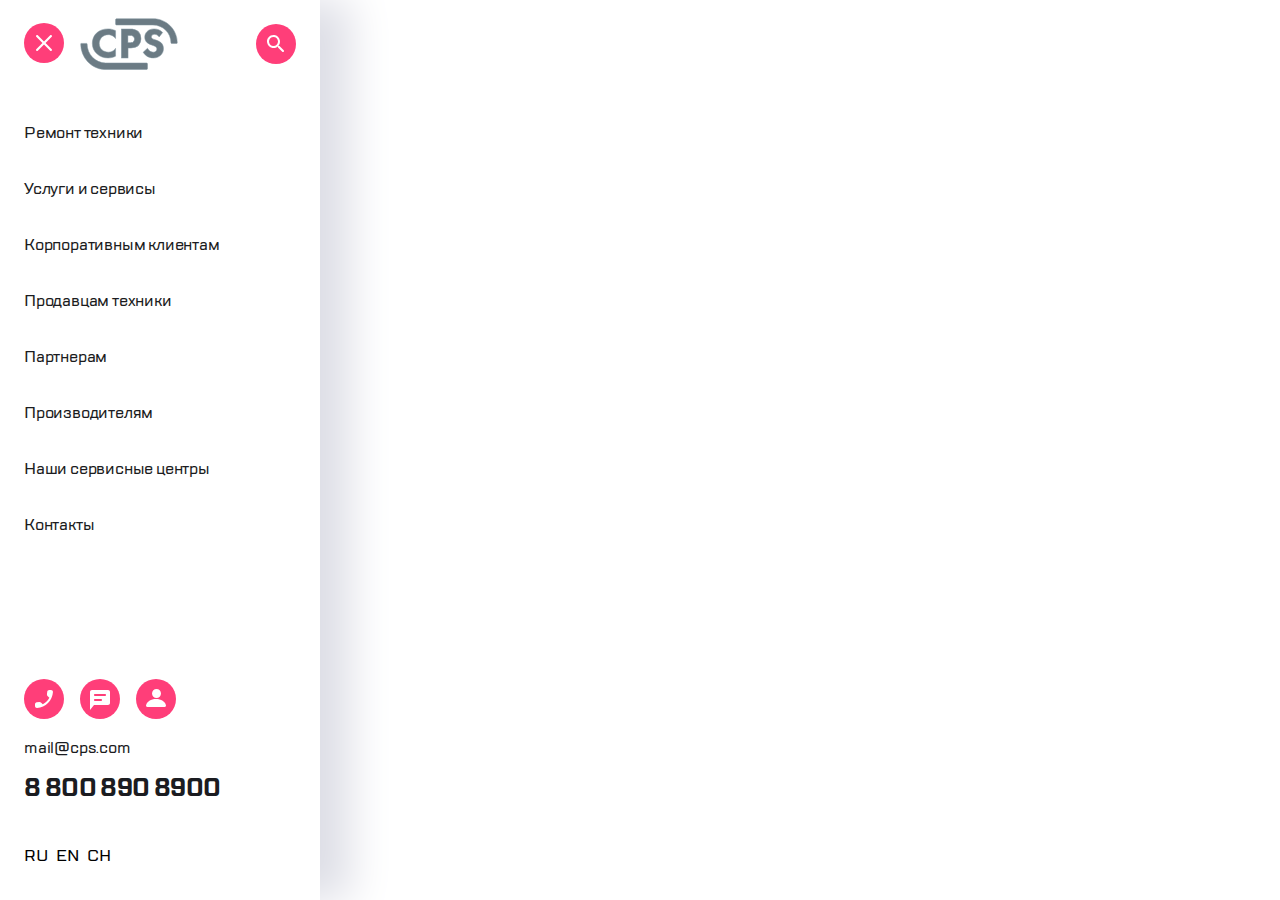
==== index.html @ 9c9fe049 "доп" ====
<!DOCTYPE html>
<html lang="ru">
  <head>
    <link rel="stylesheet" href="css/style.css">
    <meta charset="UTF-8" />
    <meta name="viewport" content="width=device-width, initial-scale=1.0" />
    <title>menu</title>
  </head>
  <body>
    <header>
      <div class="top-container">
      <a class="burger" href="">
        <svg
          width="40"
          height="40"
          viewBox="0 0 40 40"
          fill="none"
          xmlns="http://www.w3.org/2000/svg"
        >
          <rect width="40" height="40" rx="20" fill="#FF3E79" />
          <path
            fill-rule="evenodd"
            clip-rule="evenodd"
            d="M13.7935 12.2571C13.403 11.8666 12.7698 11.8666 12.3793 12.2571L12.2571 12.3793C11.8666 12.7698 11.8666 13.403 12.2571 13.7935L18.4636 20L12.2571 26.2065C11.8666 26.597 11.8666 27.2302 12.2571 27.6207L12.3793 27.7429C12.7698 28.1334 13.403 28.1334 13.7935 27.7429L20 21.5364L26.2065 27.7429C26.597 28.1334 27.2302 28.1334 27.6207 27.7429L27.7429 27.6207C28.1334 27.2302 28.1334 26.597 27.7429 26.2065L21.5364 20L27.7429 13.7935C28.1334 13.403 28.1334 12.7698 27.7429 12.3793L27.6207 12.2571C27.2302 11.8666 26.597 11.8666 26.2065 12.2571L20 18.4636L13.7935 12.2571Z"
            fill="white"
          />
        </svg>
      </a>
      <a href="">
        <svg
          width="98"
          height="52"
          viewBox="0 0 98 52"
          fill="none"
          xmlns="http://www.w3.org/2000/svg"
        >
          <path
            fill-rule="evenodd"
            clip-rule="evenodd"
            d="M36.5703 0.726074C36.018 0.726074 35.5703 1.17379 35.5703 1.72607V6.00103C35.5703 6.55331 36.018 7.00103 36.5703 7.00103H72.8973C83.0242 7.00103 90.9777 14.7977 90.9777 24.8905C90.9777 25.1761 91.2092 25.4076 91.4948 25.4076H96.757C97.0425 25.4076 97.274 25.1761 97.274 24.8905C97.274 11.4012 86.432 0.726074 72.8973 0.726074H36.5703Z"
            fill="#6B7B84"
            stroke="#80949F"
            stroke-width="0.5"
          />
          <path
            fill-rule="evenodd"
            clip-rule="evenodd"
            d="M7.10658 25.846C7.10658 25.6039 6.91035 25.4077 6.66829 25.4077H1.16412C0.922059 25.4077 0.72583 25.6039 0.72583 25.846C0.72583 39.4954 10.9491 50.7649 24.1685 51.5024L66.5101 51.5402C67.0628 51.5406 67.511 51.0928 67.511 50.5402V45.9605C67.511 45.4083 67.0633 44.9605 66.511 44.9605H25.6263C15.3901 44.9322 7.10658 36.4168 7.10658 25.846Z"
            fill="#6B7B84"
            stroke="#80949F"
            stroke-width="0.5"
          />
          <path
            fill-rule="evenodd"
            clip-rule="evenodd"
            d="M28.1413 39.9262C30.8801 39.9262 33.1614 39.3941 35.4147 38.2993L35.5702 38.1537V30.3193L34.7271 31.3987C33.1046 33.1716 30.9257 34.1475 28.4606 34.1475C23.869 34.1475 19.2573 31.1796 19.2573 25.5076C19.2573 21.2212 22.4379 16.6658 28.2991 16.6658C29.4686 16.6658 32.3128 16.9423 34.7229 19.5018L35.5702 20.5455V12.7465L35.4215 12.5991C33.1256 11.4485 30.7841 10.8892 28.1134 10.8892C23.5465 10.8892 19.9818 12.0915 17.1436 14.5627C15.3433 16.1115 12.3406 19.5823 12.3406 25.4261C12.3406 29.7468 13.8791 33.1213 17.1666 36.0482C20.225 38.73 23.616 39.9262 28.1413 39.9262Z"
            fill="#6B7B84"
          />
          <path
            d="M28.1413 39.9262C30.8801 39.9262 33.1614 39.3941 35.4147 38.2993L35.5702 38.1537V30.3193L34.7271 31.3987C33.1046 33.1716 30.9257 34.1475 28.4606 34.1475C23.869 34.1475 19.2573 31.1796 19.2573 25.5076C19.2573 21.2212 22.4379 16.6658 28.2991 16.6658C29.4686 16.6658 32.3128 16.9423 34.7229 19.5018L35.5702 20.5455V12.7465L35.4215 12.5991C33.1256 11.4485 30.7841 10.8892 28.1134 10.8892C23.5465 10.8892 19.9818 12.0915 17.1436 14.5627C15.3433 16.1115 12.3406 19.5823 12.3406 25.4261C12.3406 29.7468 13.8791 33.1213 17.1666 36.0482C20.225 38.73 23.616 39.9262 28.1413 39.9262"
            stroke="#80949F"
            stroke-width="0.5"
          />
          <path
            fill-rule="evenodd"
            clip-rule="evenodd"
            d="M47.911 17.4225H49.2753C50.5268 17.4225 51.9532 17.4908 53.0327 18.2266C53.5599 18.6032 54.4444 19.4749 54.4444 21.0582C54.4444 22.2283 53.9273 23.2774 53.0732 23.932C51.9782 24.7269 50.6767 24.6813 49.6308 24.6813H47.911V17.4225ZM50.9767 29.9516C54.2081 29.9516 56.7375 29.0196 58.494 27.2636C60.6547 25.1073 60.9777 22.1411 60.9777 20.5773C60.9777 18.904 60.5811 15.6404 57.9209 13.2773C55.7405 11.3666 53.414 10.8892 50.1322 10.8892H41.3777V39.9262H48.0363V29.9516H50.9767Z"
            fill="#6B7B84"
          />
          <path
            d="M47.911 17.4225V17.1725H47.661V17.4225H47.911ZM53.0327 18.2266L53.1781 18.0232L53.1735 18.0201L53.0327 18.2266ZM53.0732 23.932L53.2201 24.1344L53.2253 24.1304L53.0732 23.932ZM47.911 24.6813H47.661V24.9313H47.911V24.6813ZM58.494 27.2636L58.3174 27.0867L58.3173 27.0868L58.494 27.2636ZM57.9209 13.2773L58.087 13.0904L58.0857 13.0893L57.9209 13.2773ZM41.3777 10.8892V10.6392H41.1277V10.8892H41.3777ZM41.3777 39.9262H41.1277V40.1762H41.3777V39.9262ZM48.0363 39.9262V40.1762H48.2863V39.9262H48.0363ZM48.0363 29.9516V29.7016H47.7863V29.9516H48.0363ZM47.911 17.6725H49.2753V17.1725H47.911V17.6725ZM49.2753 17.6725C50.5325 17.6725 51.8837 17.746 52.8919 18.4332L53.1735 18.0201C52.0226 17.2355 50.5211 17.1725 49.2753 17.1725V17.6725ZM52.8874 18.4301C53.375 18.7784 54.1944 19.5832 54.1944 21.0582H54.6944C54.6944 19.3666 53.7447 18.428 53.178 18.0232L52.8874 18.4301ZM54.1944 21.0582C54.1944 22.1542 53.7106 23.1285 52.9211 23.7336L53.2253 24.1304C54.144 23.4263 54.6944 22.3023 54.6944 21.0582H54.1944ZM52.9264 23.7297C51.909 24.4682 50.697 24.4313 49.6308 24.4313V24.9313C50.6563 24.9313 52.0474 24.9855 53.2201 24.1343L52.9264 23.7297ZM49.6308 24.4313H47.911V24.9313H49.6308V24.4313ZM48.161 24.6813V17.4225H47.661V24.6813H48.161ZM50.9767 30.2016C54.2566 30.2016 56.8561 29.2545 58.6708 27.4404L58.3173 27.0868C56.6189 28.7847 54.1597 29.7016 50.9767 29.7016V30.2016ZM58.6706 27.4406C60.9027 25.2131 61.2277 22.1625 61.2277 20.5773H60.7277C60.7277 22.1197 60.4068 25.0016 58.3174 27.0867L58.6706 27.4406ZM61.2277 20.5773C61.2277 18.876 60.826 15.5236 58.087 13.0904L57.7549 13.4642C60.3361 15.7571 60.7277 18.9321 60.7277 20.5773H61.2277ZM58.0857 13.0893C55.8398 11.1212 53.4415 10.6392 50.1322 10.6392V11.1392C53.3865 11.1392 55.6412 11.612 57.7562 13.4653L58.0857 13.0893ZM50.1322 10.6392H41.3777V11.1392H50.1322V10.6392ZM41.1277 10.8892V39.9262H41.6277V10.8892H41.1277ZM41.3777 40.1762H48.0363V39.6762H41.3777V40.1762ZM48.2863 39.9262V29.9516H47.7863V39.9262H48.2863ZM48.0363 30.2016H50.9767V29.7016H48.0363V30.2016Z"
            fill="#80949F"
          />
          <path
            fill-rule="evenodd"
            clip-rule="evenodd"
            d="M80.9528 24.6025C79.5051 23.3198 77.4843 22.5763 75.1908 21.8051C73.5567 21.2364 72.6563 20.9232 72.056 20.3759C71.5822 19.9737 71.371 19.5371 71.371 18.96C71.371 17.696 72.2299 16.3451 74.6412 16.3451C76.2799 16.3451 77.6519 17.0458 78.7194 18.4268L79.1432 18.9752L82.6595 14.4994L82.3389 14.1783C80.1884 12.0262 77.3546 10.8892 74.1437 10.8892C67.6654 10.8892 64.7655 15.1037 64.7655 19.2806C64.7655 21.522 65.5649 23.3298 67.1364 24.6513C68.5434 25.8572 70.2593 26.5329 71.9052 27.0845L72.0912 27.1461C73.5528 27.6292 75.0643 28.1292 75.9671 28.9372C76.5952 29.5143 76.8751 30.1414 76.8751 30.9705C76.8751 32.8706 75.3788 34.1475 73.1518 34.1475C71.3914 34.1475 69.0733 33.2846 67.8469 30.8634L67.5261 30.2291L63.1555 34.2748L63.4133 34.6394C64.8077 36.6138 67.9542 39.9262 73.3591 39.9262C79.3188 39.9262 83.4814 36.0946 83.4814 30.6089C83.4814 27.4712 82.1049 25.609 80.9528 24.6025Z"
            fill="#6B7B84"
          />
          <path
            d="M80.9528 24.6025C79.5051 23.3198 77.4843 22.5763 75.1908 21.8051C73.5567 21.2364 72.6563 20.9232 72.056 20.3759C71.5822 19.9737 71.371 19.5371 71.371 18.96C71.371 17.696 72.2299 16.3451 74.6412 16.3451C76.2799 16.3451 77.6519 17.0458 78.7194 18.4268L79.1432 18.9752L82.6595 14.4994L82.3389 14.1783C80.1884 12.0262 77.3546 10.8892 74.1437 10.8892C67.6654 10.8892 64.7655 15.1037 64.7655 19.2806C64.7655 21.522 65.5649 23.3298 67.1364 24.6513C68.5434 25.8572 70.2593 26.5329 71.9052 27.0845L72.0912 27.1461C73.5528 27.6292 75.0643 28.1292 75.9671 28.9372C76.5952 29.5143 76.8751 30.1414 76.8751 30.9705C76.8751 32.8706 75.3788 34.1475 73.1518 34.1475C71.3914 34.1475 69.0733 33.2846 67.8469 30.8634L67.5261 30.2291L63.1555 34.2748L63.4133 34.6394C64.8077 36.6138 67.9542 39.9262 73.3591 39.9262C79.3188 39.9262 83.4814 36.0946 83.4814 30.6089C83.4814 27.4712 82.1049 25.609 80.9528 24.6025"
            stroke="#80949F"
            stroke-width="0.5"
          />
        </svg>
      </a></div>
      <a href="">
        <svg
          width="40"
          height="40"
          viewBox="0 0 40 40"
          fill="none"
          xmlns="http://www.w3.org/2000/svg"
        >
          <rect width="40" height="40" rx="20" fill="#FF3E79" />
          <path
            fill-rule="evenodd"
            clip-rule="evenodd"
            d="M23.5006 22.0006H22.7106L22.4306 21.7306C23.6306 20.3306 24.2506 18.4206 23.9106 16.3906C23.4406 13.6106 21.1206 11.3906 18.3206 11.0506C14.0906 10.5306 10.5306 14.0906 11.0506 18.3206C11.3906 21.1206 13.6106 23.4406 16.3906 23.9106C18.4206 24.2506 20.3306 23.6306 21.7306 22.4306L22.0006 22.7106V23.5006L26.2606 27.7506C26.6706 28.1606 27.3306 28.1606 27.7406 27.7506L27.7506 27.7406C28.1606 27.3306 28.1606 26.6706 27.7506 26.2606L23.5006 22.0006ZM17.5006 22.0006C15.0106 22.0006 13.0006 19.9906 13.0006 17.5006C13.0006 15.0106 15.0106 13.0006 17.5006 13.0006C19.9906 13.0006 22.0006 15.0106 22.0006 17.5006C22.0006 19.9906 19.9906 22.0006 17.5006 22.0006Z"
            fill="white"
          />
        </svg>
      </a>
    </header>
    <main>
      <nav>
        <ul>
          <li><button class="button-list">Ремонт техники</button></li>
          <li><button class="button-list">Услуги и сервисы</button></li>
          <li><button class="button-list">Корпоративным клиентам</button></li>
          <li><button class="button-list">Продавцам техники</button></li>
          <li><button class="button-list">Партнерам</button></li>
          <li><button class="button-list">Производителям</button></li>
          <li><button class="button-list">Наши сервисные центры</button></li>
          <li><button class="button-list">Контакты</button></li>
        </ul>
      </nav>
    </main>
    <footer>
      <div class="footer-icons">
        <a href="">
            <svg width="40" height="40" viewBox="0 0 40 40" fill="none" xmlns="http://www.w3.org/2000/svg">
                <rect width="40" height="40" rx="20" fill="#FF3E79"/>
                <path fill-rule="evenodd" clip-rule="evenodd" d="M12.7602 23.25L15.3002 22.96C15.9102 22.89 16.5102 23.1 16.9402 23.53L18.7802 25.37C21.6102 23.93 23.9302 21.62 25.3702 18.78L23.5202 16.93C23.0902 16.5 22.8802 15.9 22.9502 15.29L23.2402 12.77C23.3602 11.76 24.2102 11 25.2302 11H26.9602C28.0902 11 29.0302 11.94 28.9602 13.07C28.4302 21.61 21.6002 28.43 13.0702 28.96C11.9402 29.03 11.0002 28.09 11.0002 26.96V25.23C10.9902 24.22 11.7502 23.37 12.7602 23.25Z" fill="white"/>
                </svg>
        </a>
        <a href="">
            <svg width="40" height="40" viewBox="0 0 40 40" fill="none" xmlns="http://www.w3.org/2000/svg">
                <rect width="40" height="40" rx="20" fill="#FF3E79"/>
                <path fill-rule="evenodd" clip-rule="evenodd" d="M28 11H12C10.9 11 10.01 11.9 10.01 13L10 31L14 26H28C29.1 26 30 25.1 30 24V13C30 11.9 29.1 11 28 11ZM21 22H15C14.45 22 14 21.55 14 21C14 20.45 14.45 20 15 20H21C21.55 20 22 20.45 22 21C22 21.55 21.55 22 21 22ZM25 17H15C14.45 17 14 16.55 14 16C14 15.45 14.45 15 15 15H25C25.55 15 26 15.45 26 16C26 16.55 25.55 17 25 17Z" fill="white"/>
                <mask id="mask0_0_2408" style="mask-type:luminance" maskUnits="userSpaceOnUse" x="10" y="11" width="20" height="20">
                <path fill-rule="evenodd" clip-rule="evenodd" d="M28 11H12C10.9 11 10.01 11.9 10.01 13L10 31L14 26H28C29.1 26 30 25.1 30 24V13C30 11.9 29.1 11 28 11ZM21 22H15C14.45 22 14 21.55 14 21C14 20.45 14.45 20 15 20H21C21.55 20 22 20.45 22 21C22 21.55 21.55 22 21 22ZM25 17H15C14.45 17 14 16.55 14 16C14 15.45 14.45 15 15 15H25C25.55 15 26 15.45 26 16C26 16.55 25.55 17 25 17Z" fill="white"/>
                </mask>
                <g mask="url(#mask0_0_2408)">
                </g>
                </svg>
        </a>
        <a href=""> <svg width="40" height="40" viewBox="0 0 40 40" fill="none" xmlns="http://www.w3.org/2000/svg">
            <rect width="40" height="40" rx="20" fill="#FF3E79"/>
            <path d="M20.5 19C22.9853 19 25 16.9853 25 14.5C25 12.0147 22.9853 10 20.5 10C18.0147 10 16 12.0147 16 14.5C16 16.9853 18.0147 19 20.5 19Z" fill="white"/>
            <path d="M10.0166 26.6118C9.88693 27.3412 10.5352 28 11.339 28H28.6604C29.4902 28 30.1125 27.3412 29.9829 26.6118C29.2309 22.4 25.0561 20 19.9997 20C14.9433 20 10.7686 22.4 10.0166 26.6118Z" fill="white"/>
            </svg> </a>
      </div>
      <a class="mail" href="mailto:mail@cps.com">mail@cps.com</a><a class="tel" href="tel:+78008908900">8 800 890 8900</a> 
      <div class="language"><button class="language-button">Ru</button><button class="language-button">En</button><button class="language-button">Ch</button></div>
    </footer>
  </body>
</html>
---- css/style.css ----
@charset "UTF-8";
/*Обнуление*/
@import url("../fonts/stylesheet.css");
* {
  padding: 0;
  margin: 0;
  border: 0;
}

*, *:before, *:after {
  box-sizing: border-box;
}

:focus, :active {
  outline: none;
}

a:focus, a:active {
  outline: none;
}

nav, footer, header, aside {
  display: block;
}

html, body {
  height: 100%;
  width: 100%;
  font-size: 100%;
  line-height: 1;
  font-size: 14px;
  -ms-text-size-adjust: 100%;
  -moz-text-size-adjust: 100%;
  -webkit-text-size-adjust: 100%;
}

input, button, textarea {
  font-family: inherit;
}

input::-ms-clear {
  display: none;
}

button {
  cursor: pointer;
}

button::-moz-focus-inner {
  padding: 0;
  border: 0;
}

a, a:visited {
  text-decoration: none;
  color: inherit;
}

a:hover {
  text-decoration: none;
}

ul li {
  list-style: none;
}

img {
  vertical-align: top;
}

h1, h2, h3, h4, h5, h6 {
  font-size: inherit;
  font-weight: revert;
}

.visually-hidden {
  display: none;
}

/*--------------------*/ 
body {
  font-family: "TT Lakes Medium";
  font-size: 16px;
  letter-spacing: -0.2px;
  line-height: 24px;
  color: #1B1C21;
  width: 320px;
  display: flex;
  flex-direction: column;
  justify-content: space-between;
  box-shadow: 30px 0 40px 0 #DDDEE6;
}

header {
  display: flex;
  justify-content: space-between;
  align-items: center;
  margin: 18px 24px 40px 24px;
}
header .top-container {
  display: flex;
  justify-content: space-between;
  width: 154px;
}
header .burger {
  margin-top: 5px;
}

ul {
  display: flex;
  flex-direction: column;
}

.button-list {
  font-family: "TT Lakes Medium";
  font-size: 16px;
  letter-spacing: -0.2px;
  line-height: 32px;
  color: #1B1C21;
  background-color: inherit;
  margin: 0 0 24px 24px;
}
.button-list:focus {
  color: #7E7E82;
}
.button-list:focus::before {
  content: "";
  position: absolute;
  left: 0;
  width: 4px;
  height: 32px;
  border-radius: 0 3px 3px 0;
  background-color: #41F6D7;
}

footer {
  display: flex;
  flex-direction: column;
  margin: auto 0 32px 24px;
}
footer .footer-icons {
  width: 152px;
  display: flex;
  justify-content: space-between;
  margin-bottom: 10px;
}

.mail {
  display: block;
  margin-bottom: 12px;
}

.tel {
  display: block;
  margin-bottom: 40px;
  font-family: "TT Lakes Bold";
  font-size: 24px;
  letter-spacing: -0.6px;
  line-height: 32px;
}

.language {
  display: flex;
  justify-content: space-between;
  width: 87px;
}
.language-button {
  font-family: "TT Lakes Medium";
  font-size: 16px;
  letter-spacing: -0.2px;
  line-height: 24px;
  background-color: inherit;
  text-transform: uppercase;
}
.language-button:focus {
  color: #7E7E82;
}/*# sourceMappingURL=menu.css.map */
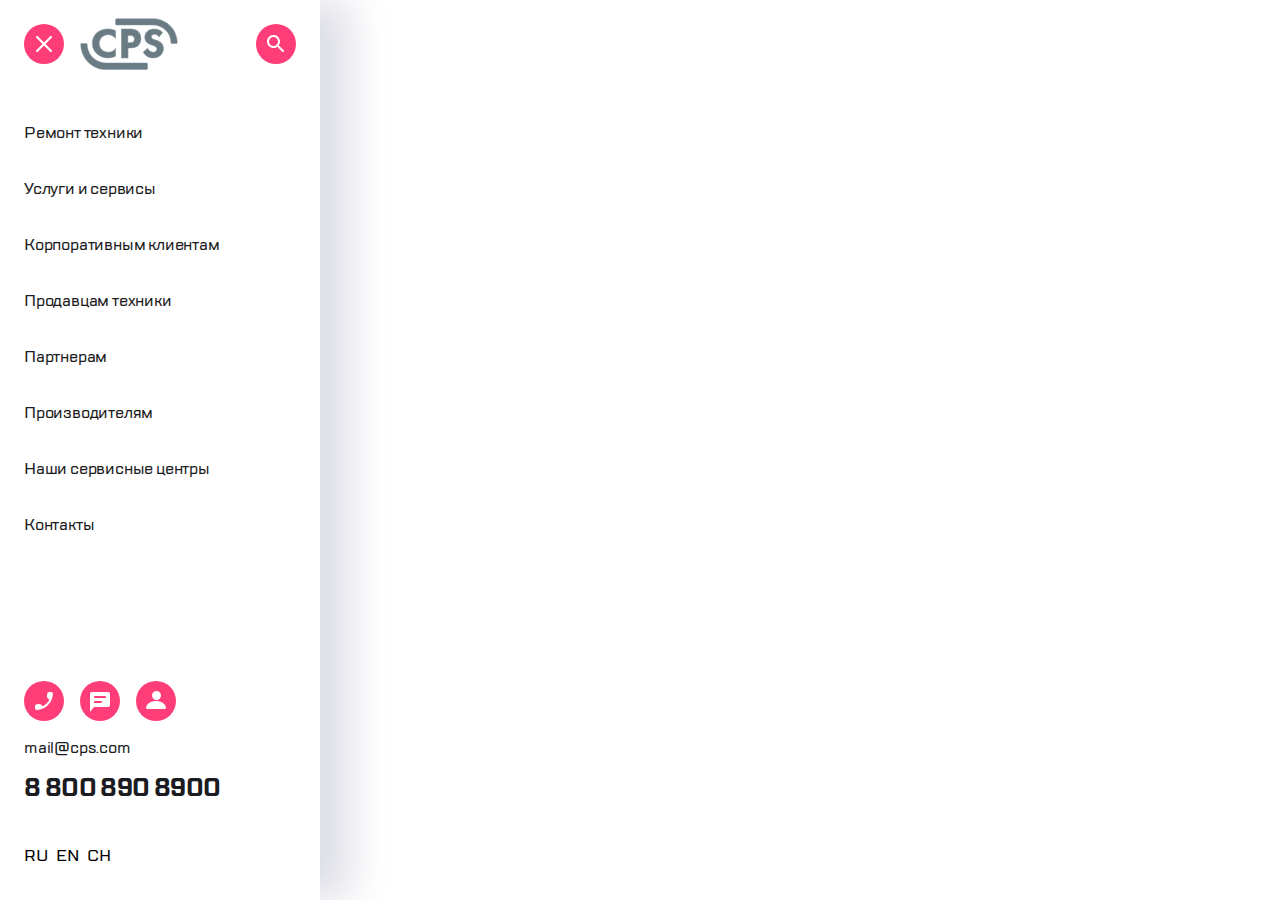
==== commit 09b75be0: "добавлены анимации" ====
--- a/index.html
+++ b/index.html
@@ -8,8 +8,9 @@
   </head>
   <body>
     <header>
+      <ul class="top">
       <div class="top-container">
-      <a class="burger" href="">
+      <li><a class="burger" href="">
         <svg
           width="40"
           height="40"
@@ -25,8 +26,8 @@
             fill="white"
           />
         </svg>
-      </a>
-      <a href="">
+      </a></li>
+      <li><a class="logo" href="">
         <svg
           width="98"
           height="52"
@@ -83,8 +84,8 @@
             stroke-width="0.5"
           />
         </svg>
-      </a></div>
-      <a href="">
+      </a></li></div>
+      <li class="search" ><a  href="">
         <svg
           width="40"
           height="40"
@@ -100,31 +101,29 @@
             fill="white"
           />
         </svg>
-      </a>
+      </a></li></ul>
     </header>
     <main>
-      <nav>
-        <ul>
-          <li><button class="button-list">Ремонт техники</button></li>
-          <li><button class="button-list">Услуги и сервисы</button></li>
-          <li><button class="button-list">Корпоративным клиентам</button></li>
-          <li><button class="button-list">Продавцам техники</button></li>
-          <li><button class="button-list">Партнерам</button></li>
-          <li><button class="button-list">Производителям</button></li>
-          <li><button class="button-list">Наши сервисные центры</button></li>
-          <li><button class="button-list">Контакты</button></li>
+        <ul class="button-list">
+          <li><button class="button">Ремонт техники</button></li>
+          <li><button class="button">Услуги и сервисы</button></li>
+          <li><button class="button">Корпоративным клиентам</button></li>
+          <li><button class="button">Продавцам техники</button></li>
+          <li><button class="button">Партнерам</button></li>
+          <li><button class="button">Производителям</button></li>
+          <li><button class="button">Наши сервисные центры</button></li>
+          <li><button class="button">Контакты</button></li>
         </ul>
-      </nav>
     </main>
     <footer>
       <div class="footer-icons">
-        <a href="">
+        <a class="call" href="">
             <svg width="40" height="40" viewBox="0 0 40 40" fill="none" xmlns="http://www.w3.org/2000/svg">
                 <rect width="40" height="40" rx="20" fill="#FF3E79"/>
                 <path fill-rule="evenodd" clip-rule="evenodd" d="M12.7602 23.25L15.3002 22.96C15.9102 22.89 16.5102 23.1 16.9402 23.53L18.7802 25.37C21.6102 23.93 23.9302 21.62 25.3702 18.78L23.5202 16.93C23.0902 16.5 22.8802 15.9 22.9502 15.29L23.2402 12.77C23.3602 11.76 24.2102 11 25.2302 11H26.9602C28.0902 11 29.0302 11.94 28.9602 13.07C28.4302 21.61 21.6002 28.43 13.0702 28.96C11.9402 29.03 11.0002 28.09 11.0002 26.96V25.23C10.9902 24.22 11.7502 23.37 12.7602 23.25Z" fill="white"/>
                 </svg>
         </a>
-        <a href="">
+        <a class="chat" href="">
             <svg width="40" height="40" viewBox="0 0 40 40" fill="none" xmlns="http://www.w3.org/2000/svg">
                 <rect width="40" height="40" rx="20" fill="#FF3E79"/>
                 <path fill-rule="evenodd" clip-rule="evenodd" d="M28 11H12C10.9 11 10.01 11.9 10.01 13L10 31L14 26H28C29.1 26 30 25.1 30 24V13C30 11.9 29.1 11 28 11ZM21 22H15C14.45 22 14 21.55 14 21C14 20.45 14.45 20 15 20H21C21.55 20 22 20.45 22 21C22 21.55 21.55 22 21 22ZM25 17H15C14.45 17 14 16.55 14 16C14 15.45 14.45 15 15 15H25C25.55 15 26 15.45 26 16C26 16.55 25.55 17 25 17Z" fill="white"/>
@@ -135,7 +134,7 @@
                 </g>
                 </svg>
         </a>
-        <a href=""> <svg width="40" height="40" viewBox="0 0 40 40" fill="none" xmlns="http://www.w3.org/2000/svg">
+        <a class="profile" href=""> <svg width="40" height="40" viewBox="0 0 40 40" fill="none" xmlns="http://www.w3.org/2000/svg">
             <rect width="40" height="40" rx="20" fill="#FF3E79"/>
             <path d="M20.5 19C22.9853 19 25 16.9853 25 14.5C25 12.0147 22.9853 10 20.5 10C18.0147 10 16 12.0147 16 14.5C16 16.9853 18.0147 19 20.5 19Z" fill="white"/>
             <path d="M10.0166 26.6118C9.88693 27.3412 10.5352 28 11.339 28H28.6604C29.4902 28 30.1125 27.3412 29.9829 26.6118C29.2309 22.4 25.0561 20 19.9997 20C14.9433 20 10.7686 22.4 10.0166 26.6118Z" fill="white"/>
--- a/css/style.css
+++ b/css/style.css
@@ -91,27 +91,28 @@
   box-shadow: 30px 0 40px 0 #DDDEE6;
 }
 
-header {
+.top {
   display: flex;
   justify-content: space-between;
   align-items: center;
   margin: 18px 24px 40px 24px;
 }
-header .top-container {
-  display: flex;
-  justify-content: space-between;
+.top .top-container {
+  display: flex;
+  justify-content: space-between;
+  align-items: center;
   width: 154px;
 }
-header .burger {
-  margin-top: 5px;
-}
-
-ul {
+.top a {
+  display: inline-block;
+}
+
+.button-list {
   display: flex;
   flex-direction: column;
 }
 
-.button-list {
+.button {
   font-family: "TT Lakes Medium";
   font-size: 16px;
   letter-spacing: -0.2px;
@@ -120,10 +121,10 @@
   background-color: inherit;
   margin: 0 0 24px 24px;
 }
-.button-list:focus {
+.button:focus {
   color: #7E7E82;
 }
-.button-list:focus::before {
+.button:focus::before {
   content: "";
   position: absolute;
   left: 0;
@@ -142,7 +143,7 @@
   width: 152px;
   display: flex;
   justify-content: space-between;
-  margin-bottom: 10px;
+  margin-bottom: 15px;
 }
 
 .mail {
@@ -174,4 +175,48 @@
 }
 .language-button:focus {
   color: #7E7E82;
-}/*# sourceMappingURL=menu.css.map */+}
+
+.burger:hover,
+.search:hover,
+.logo:hover,
+.language-button:hover {
+  transition: 0.5s;
+  transform: scale(1.1);
+  transition-timing-function: ease-in-out;
+}
+
+.button:hover,
+.mail:hover,
+.tel:hover {
+  text-decoration: underline;
+}
+
+.call,
+.chat,
+.profile {
+  line-height: 0;
+}
+.call:hover,
+.chat:hover,
+.profile:hover {
+  animation-name: move;
+  animation-duration: 0.5s;
+  animation-timing-function: ease-in-out;
+  animation-iteration-count: infinite;
+}
+
+@keyframes move {
+  25% {
+    transform: rotate(20deg);
+  }
+  50% {
+    transform: rotate(-20deg);
+  }
+  75% {
+    transform: rotate(-20deg);
+  }
+  100% {
+    transform: rotate(0deg);
+  }
+}/*# sourceMappingURL=style.css.map */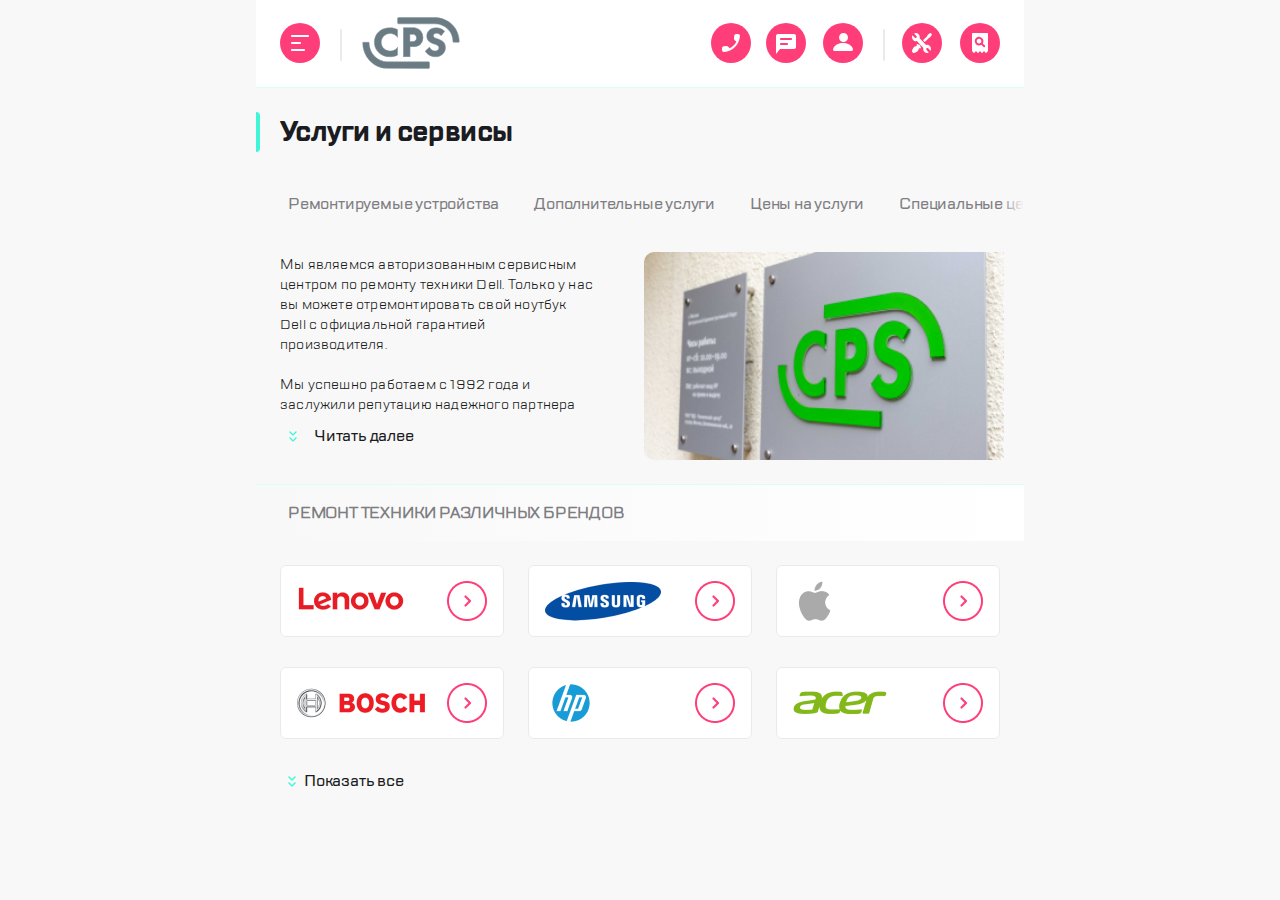
==== commit 6cf6e15a: "добавлен блок ремонт техники различных брендов" ====
--- a/index.html
+++ b/index.html
@@ -1,147 +1,336 @@
 <!DOCTYPE html>
 <html lang="ru">
   <head>
-    <link rel="stylesheet" href="css/style.css">
     <meta charset="UTF-8" />
-    <meta name="viewport" content="width=device-width, initial-scale=1.0" />
-    <title>menu</title>
+    <meta name="viewport" content="width=device-width, initial-scale=1" />
+    <link rel="stylesheet" href="/css slider/swiper-bundle.min.css" />
+    <link rel="stylesheet" href="/maket/css/style.css" />
+
+    <!-- <link rel="import" href="../index.html" /> -->
+
+    <title>kata</title>
   </head>
+
   <body>
-    <header>
-      <ul class="top">
-      <div class="top-container">
-      <li><a class="burger" href="">
-        <svg
-          width="40"
-          height="40"
-          viewBox="0 0 40 40"
-          fill="none"
-          xmlns="http://www.w3.org/2000/svg"
-        >
-          <rect width="40" height="40" rx="20" fill="#FF3E79" />
-          <path
-            fill-rule="evenodd"
-            clip-rule="evenodd"
-            d="M13.7935 12.2571C13.403 11.8666 12.7698 11.8666 12.3793 12.2571L12.2571 12.3793C11.8666 12.7698 11.8666 13.403 12.2571 13.7935L18.4636 20L12.2571 26.2065C11.8666 26.597 11.8666 27.2302 12.2571 27.6207L12.3793 27.7429C12.7698 28.1334 13.403 28.1334 13.7935 27.7429L20 21.5364L26.2065 27.7429C26.597 28.1334 27.2302 28.1334 27.6207 27.7429L27.7429 27.6207C28.1334 27.2302 28.1334 26.597 27.7429 26.2065L21.5364 20L27.7429 13.7935C28.1334 13.403 28.1334 12.7698 27.7429 12.3793L27.6207 12.2571C27.2302 11.8666 26.597 11.8666 26.2065 12.2571L20 18.4636L13.7935 12.2571Z"
-            fill="white"
-          />
-        </svg>
-      </a></li>
-      <li><a class="logo" href="">
-        <svg
-          width="98"
-          height="52"
-          viewBox="0 0 98 52"
-          fill="none"
-          xmlns="http://www.w3.org/2000/svg"
-        >
-          <path
-            fill-rule="evenodd"
-            clip-rule="evenodd"
-            d="M36.5703 0.726074C36.018 0.726074 35.5703 1.17379 35.5703 1.72607V6.00103C35.5703 6.55331 36.018 7.00103 36.5703 7.00103H72.8973C83.0242 7.00103 90.9777 14.7977 90.9777 24.8905C90.9777 25.1761 91.2092 25.4076 91.4948 25.4076H96.757C97.0425 25.4076 97.274 25.1761 97.274 24.8905C97.274 11.4012 86.432 0.726074 72.8973 0.726074H36.5703Z"
-            fill="#6B7B84"
-            stroke="#80949F"
-            stroke-width="0.5"
-          />
-          <path
-            fill-rule="evenodd"
-            clip-rule="evenodd"
-            d="M7.10658 25.846C7.10658 25.6039 6.91035 25.4077 6.66829 25.4077H1.16412C0.922059 25.4077 0.72583 25.6039 0.72583 25.846C0.72583 39.4954 10.9491 50.7649 24.1685 51.5024L66.5101 51.5402C67.0628 51.5406 67.511 51.0928 67.511 50.5402V45.9605C67.511 45.4083 67.0633 44.9605 66.511 44.9605H25.6263C15.3901 44.9322 7.10658 36.4168 7.10658 25.846Z"
-            fill="#6B7B84"
-            stroke="#80949F"
-            stroke-width="0.5"
-          />
-          <path
-            fill-rule="evenodd"
-            clip-rule="evenodd"
-            d="M28.1413 39.9262C30.8801 39.9262 33.1614 39.3941 35.4147 38.2993L35.5702 38.1537V30.3193L34.7271 31.3987C33.1046 33.1716 30.9257 34.1475 28.4606 34.1475C23.869 34.1475 19.2573 31.1796 19.2573 25.5076C19.2573 21.2212 22.4379 16.6658 28.2991 16.6658C29.4686 16.6658 32.3128 16.9423 34.7229 19.5018L35.5702 20.5455V12.7465L35.4215 12.5991C33.1256 11.4485 30.7841 10.8892 28.1134 10.8892C23.5465 10.8892 19.9818 12.0915 17.1436 14.5627C15.3433 16.1115 12.3406 19.5823 12.3406 25.4261C12.3406 29.7468 13.8791 33.1213 17.1666 36.0482C20.225 38.73 23.616 39.9262 28.1413 39.9262Z"
-            fill="#6B7B84"
-          />
-          <path
-            d="M28.1413 39.9262C30.8801 39.9262 33.1614 39.3941 35.4147 38.2993L35.5702 38.1537V30.3193L34.7271 31.3987C33.1046 33.1716 30.9257 34.1475 28.4606 34.1475C23.869 34.1475 19.2573 31.1796 19.2573 25.5076C19.2573 21.2212 22.4379 16.6658 28.2991 16.6658C29.4686 16.6658 32.3128 16.9423 34.7229 19.5018L35.5702 20.5455V12.7465L35.4215 12.5991C33.1256 11.4485 30.7841 10.8892 28.1134 10.8892C23.5465 10.8892 19.9818 12.0915 17.1436 14.5627C15.3433 16.1115 12.3406 19.5823 12.3406 25.4261C12.3406 29.7468 13.8791 33.1213 17.1666 36.0482C20.225 38.73 23.616 39.9262 28.1413 39.9262"
-            stroke="#80949F"
-            stroke-width="0.5"
-          />
-          <path
-            fill-rule="evenodd"
-            clip-rule="evenodd"
-            d="M47.911 17.4225H49.2753C50.5268 17.4225 51.9532 17.4908 53.0327 18.2266C53.5599 18.6032 54.4444 19.4749 54.4444 21.0582C54.4444 22.2283 53.9273 23.2774 53.0732 23.932C51.9782 24.7269 50.6767 24.6813 49.6308 24.6813H47.911V17.4225ZM50.9767 29.9516C54.2081 29.9516 56.7375 29.0196 58.494 27.2636C60.6547 25.1073 60.9777 22.1411 60.9777 20.5773C60.9777 18.904 60.5811 15.6404 57.9209 13.2773C55.7405 11.3666 53.414 10.8892 50.1322 10.8892H41.3777V39.9262H48.0363V29.9516H50.9767Z"
-            fill="#6B7B84"
-          />
-          <path
-            d="M47.911 17.4225V17.1725H47.661V17.4225H47.911ZM53.0327 18.2266L53.1781 18.0232L53.1735 18.0201L53.0327 18.2266ZM53.0732 23.932L53.2201 24.1344L53.2253 24.1304L53.0732 23.932ZM47.911 24.6813H47.661V24.9313H47.911V24.6813ZM58.494 27.2636L58.3174 27.0867L58.3173 27.0868L58.494 27.2636ZM57.9209 13.2773L58.087 13.0904L58.0857 13.0893L57.9209 13.2773ZM41.3777 10.8892V10.6392H41.1277V10.8892H41.3777ZM41.3777 39.9262H41.1277V40.1762H41.3777V39.9262ZM48.0363 39.9262V40.1762H48.2863V39.9262H48.0363ZM48.0363 29.9516V29.7016H47.7863V29.9516H48.0363ZM47.911 17.6725H49.2753V17.1725H47.911V17.6725ZM49.2753 17.6725C50.5325 17.6725 51.8837 17.746 52.8919 18.4332L53.1735 18.0201C52.0226 17.2355 50.5211 17.1725 49.2753 17.1725V17.6725ZM52.8874 18.4301C53.375 18.7784 54.1944 19.5832 54.1944 21.0582H54.6944C54.6944 19.3666 53.7447 18.428 53.178 18.0232L52.8874 18.4301ZM54.1944 21.0582C54.1944 22.1542 53.7106 23.1285 52.9211 23.7336L53.2253 24.1304C54.144 23.4263 54.6944 22.3023 54.6944 21.0582H54.1944ZM52.9264 23.7297C51.909 24.4682 50.697 24.4313 49.6308 24.4313V24.9313C50.6563 24.9313 52.0474 24.9855 53.2201 24.1343L52.9264 23.7297ZM49.6308 24.4313H47.911V24.9313H49.6308V24.4313ZM48.161 24.6813V17.4225H47.661V24.6813H48.161ZM50.9767 30.2016C54.2566 30.2016 56.8561 29.2545 58.6708 27.4404L58.3173 27.0868C56.6189 28.7847 54.1597 29.7016 50.9767 29.7016V30.2016ZM58.6706 27.4406C60.9027 25.2131 61.2277 22.1625 61.2277 20.5773H60.7277C60.7277 22.1197 60.4068 25.0016 58.3174 27.0867L58.6706 27.4406ZM61.2277 20.5773C61.2277 18.876 60.826 15.5236 58.087 13.0904L57.7549 13.4642C60.3361 15.7571 60.7277 18.9321 60.7277 20.5773H61.2277ZM58.0857 13.0893C55.8398 11.1212 53.4415 10.6392 50.1322 10.6392V11.1392C53.3865 11.1392 55.6412 11.612 57.7562 13.4653L58.0857 13.0893ZM50.1322 10.6392H41.3777V11.1392H50.1322V10.6392ZM41.1277 10.8892V39.9262H41.6277V10.8892H41.1277ZM41.3777 40.1762H48.0363V39.6762H41.3777V40.1762ZM48.2863 39.9262V29.9516H47.7863V39.9262H48.2863ZM48.0363 30.2016H50.9767V29.7016H48.0363V30.2016Z"
-            fill="#80949F"
-          />
-          <path
-            fill-rule="evenodd"
-            clip-rule="evenodd"
-            d="M80.9528 24.6025C79.5051 23.3198 77.4843 22.5763 75.1908 21.8051C73.5567 21.2364 72.6563 20.9232 72.056 20.3759C71.5822 19.9737 71.371 19.5371 71.371 18.96C71.371 17.696 72.2299 16.3451 74.6412 16.3451C76.2799 16.3451 77.6519 17.0458 78.7194 18.4268L79.1432 18.9752L82.6595 14.4994L82.3389 14.1783C80.1884 12.0262 77.3546 10.8892 74.1437 10.8892C67.6654 10.8892 64.7655 15.1037 64.7655 19.2806C64.7655 21.522 65.5649 23.3298 67.1364 24.6513C68.5434 25.8572 70.2593 26.5329 71.9052 27.0845L72.0912 27.1461C73.5528 27.6292 75.0643 28.1292 75.9671 28.9372C76.5952 29.5143 76.8751 30.1414 76.8751 30.9705C76.8751 32.8706 75.3788 34.1475 73.1518 34.1475C71.3914 34.1475 69.0733 33.2846 67.8469 30.8634L67.5261 30.2291L63.1555 34.2748L63.4133 34.6394C64.8077 36.6138 67.9542 39.9262 73.3591 39.9262C79.3188 39.9262 83.4814 36.0946 83.4814 30.6089C83.4814 27.4712 82.1049 25.609 80.9528 24.6025Z"
-            fill="#6B7B84"
-          />
-          <path
-            d="M80.9528 24.6025C79.5051 23.3198 77.4843 22.5763 75.1908 21.8051C73.5567 21.2364 72.6563 20.9232 72.056 20.3759C71.5822 19.9737 71.371 19.5371 71.371 18.96C71.371 17.696 72.2299 16.3451 74.6412 16.3451C76.2799 16.3451 77.6519 17.0458 78.7194 18.4268L79.1432 18.9752L82.6595 14.4994L82.3389 14.1783C80.1884 12.0262 77.3546 10.8892 74.1437 10.8892C67.6654 10.8892 64.7655 15.1037 64.7655 19.2806C64.7655 21.522 65.5649 23.3298 67.1364 24.6513C68.5434 25.8572 70.2593 26.5329 71.9052 27.0845L72.0912 27.1461C73.5528 27.6292 75.0643 28.1292 75.9671 28.9372C76.5952 29.5143 76.8751 30.1414 76.8751 30.9705C76.8751 32.8706 75.3788 34.1475 73.1518 34.1475C71.3914 34.1475 69.0733 33.2846 67.8469 30.8634L67.5261 30.2291L63.1555 34.2748L63.4133 34.6394C64.8077 36.6138 67.9542 39.9262 73.3591 39.9262C79.3188 39.9262 83.4814 36.0946 83.4814 30.6089C83.4814 27.4712 82.1049 25.609 80.9528 24.6025"
-            stroke="#80949F"
-            stroke-width="0.5"
-          />
-        </svg>
-      </a></li></div>
-      <li class="search" ><a  href="">
-        <svg
-          width="40"
-          height="40"
-          viewBox="0 0 40 40"
-          fill="none"
-          xmlns="http://www.w3.org/2000/svg"
-        >
-          <rect width="40" height="40" rx="20" fill="#FF3E79" />
-          <path
-            fill-rule="evenodd"
-            clip-rule="evenodd"
-            d="M23.5006 22.0006H22.7106L22.4306 21.7306C23.6306 20.3306 24.2506 18.4206 23.9106 16.3906C23.4406 13.6106 21.1206 11.3906 18.3206 11.0506C14.0906 10.5306 10.5306 14.0906 11.0506 18.3206C11.3906 21.1206 13.6106 23.4406 16.3906 23.9106C18.4206 24.2506 20.3306 23.6306 21.7306 22.4306L22.0006 22.7106V23.5006L26.2606 27.7506C26.6706 28.1606 27.3306 28.1606 27.7406 27.7506L27.7506 27.7406C28.1606 27.3306 28.1606 26.6706 27.7506 26.2606L23.5006 22.0006ZM17.5006 22.0006C15.0106 22.0006 13.0006 19.9906 13.0006 17.5006C13.0006 15.0106 15.0106 13.0006 17.5006 13.0006C19.9906 13.0006 22.0006 15.0106 22.0006 17.5006C22.0006 19.9906 19.9906 22.0006 17.5006 22.0006Z"
-            fill="white"
-          />
-        </svg>
-      </a></li></ul>
-    </header>
-    <main>
-        <ul class="button-list">
-          <li><button class="button">Ремонт техники</button></li>
-          <li><button class="button">Услуги и сервисы</button></li>
-          <li><button class="button">Корпоративным клиентам</button></li>
-          <li><button class="button">Продавцам техники</button></li>
-          <li><button class="button">Партнерам</button></li>
-          <li><button class="button">Производителям</button></li>
-          <li><button class="button">Наши сервисные центры</button></li>
-          <li><button class="button">Контакты</button></li>
+    <div class="container-all">
+    <div class="slider">
+        <ul class="top">
+        <div class="top-container">
+        <li><a class="burger" href="">
+          <svg
+            width="40"
+            height="40"
+            viewBox="0 0 40 40"
+            fill="none"
+            xmlns="http://www.w3.org/2000/svg"
+          >
+            <rect width="40" height="40" rx="20" fill="#FF3E79" />
+            <path
+              fill-rule="evenodd"
+              clip-rule="evenodd"
+              d="M13.7935 12.2571C13.403 11.8666 12.7698 11.8666 12.3793 12.2571L12.2571 12.3793C11.8666 12.7698 11.8666 13.403 12.2571 13.7935L18.4636 20L12.2571 26.2065C11.8666 26.597 11.8666 27.2302 12.2571 27.6207L12.3793 27.7429C12.7698 28.1334 13.403 28.1334 13.7935 27.7429L20 21.5364L26.2065 27.7429C26.597 28.1334 27.2302 28.1334 27.6207 27.7429L27.7429 27.6207C28.1334 27.2302 28.1334 26.597 27.7429 26.2065L21.5364 20L27.7429 13.7935C28.1334 13.403 28.1334 12.7698 27.7429 12.3793L27.6207 12.2571C27.2302 11.8666 26.597 11.8666 26.2065 12.2571L20 18.4636L13.7935 12.2571Z"
+              fill="white"
+            />
+          </svg>
+        </a></li>
+        <li class="logo"><a  href="">
+          <svg
+            width="98"
+            height="52"
+            viewBox="0 0 98 52"
+            fill="none"
+            xmlns="http://www.w3.org/2000/svg"
+          >
+            <path
+              fill-rule="evenodd"
+              clip-rule="evenodd"
+              d="M36.5703 0.726074C36.018 0.726074 35.5703 1.17379 35.5703 1.72607V6.00103C35.5703 6.55331 36.018 7.00103 36.5703 7.00103H72.8973C83.0242 7.00103 90.9777 14.7977 90.9777 24.8905C90.9777 25.1761 91.2092 25.4076 91.4948 25.4076H96.757C97.0425 25.4076 97.274 25.1761 97.274 24.8905C97.274 11.4012 86.432 0.726074 72.8973 0.726074H36.5703Z"
+              fill="#6B7B84"
+              stroke="#80949F"
+              stroke-width="0.5"
+            />
+            <path
+              fill-rule="evenodd"
+              clip-rule="evenodd"
+              d="M7.10658 25.846C7.10658 25.6039 6.91035 25.4077 6.66829 25.4077H1.16412C0.922059 25.4077 0.72583 25.6039 0.72583 25.846C0.72583 39.4954 10.9491 50.7649 24.1685 51.5024L66.5101 51.5402C67.0628 51.5406 67.511 51.0928 67.511 50.5402V45.9605C67.511 45.4083 67.0633 44.9605 66.511 44.9605H25.6263C15.3901 44.9322 7.10658 36.4168 7.10658 25.846Z"
+              fill="#6B7B84"
+              stroke="#80949F"
+              stroke-width="0.5"
+            />
+            <path
+              fill-rule="evenodd"
+              clip-rule="evenodd"
+              d="M28.1413 39.9262C30.8801 39.9262 33.1614 39.3941 35.4147 38.2993L35.5702 38.1537V30.3193L34.7271 31.3987C33.1046 33.1716 30.9257 34.1475 28.4606 34.1475C23.869 34.1475 19.2573 31.1796 19.2573 25.5076C19.2573 21.2212 22.4379 16.6658 28.2991 16.6658C29.4686 16.6658 32.3128 16.9423 34.7229 19.5018L35.5702 20.5455V12.7465L35.4215 12.5991C33.1256 11.4485 30.7841 10.8892 28.1134 10.8892C23.5465 10.8892 19.9818 12.0915 17.1436 14.5627C15.3433 16.1115 12.3406 19.5823 12.3406 25.4261C12.3406 29.7468 13.8791 33.1213 17.1666 36.0482C20.225 38.73 23.616 39.9262 28.1413 39.9262Z"
+              fill="#6B7B84"
+            />
+            <path
+              d="M28.1413 39.9262C30.8801 39.9262 33.1614 39.3941 35.4147 38.2993L35.5702 38.1537V30.3193L34.7271 31.3987C33.1046 33.1716 30.9257 34.1475 28.4606 34.1475C23.869 34.1475 19.2573 31.1796 19.2573 25.5076C19.2573 21.2212 22.4379 16.6658 28.2991 16.6658C29.4686 16.6658 32.3128 16.9423 34.7229 19.5018L35.5702 20.5455V12.7465L35.4215 12.5991C33.1256 11.4485 30.7841 10.8892 28.1134 10.8892C23.5465 10.8892 19.9818 12.0915 17.1436 14.5627C15.3433 16.1115 12.3406 19.5823 12.3406 25.4261C12.3406 29.7468 13.8791 33.1213 17.1666 36.0482C20.225 38.73 23.616 39.9262 28.1413 39.9262"
+              stroke="#80949F"
+              stroke-width="0.5"
+            />
+            <path
+              fill-rule="evenodd"
+              clip-rule="evenodd"
+              d="M47.911 17.4225H49.2753C50.5268 17.4225 51.9532 17.4908 53.0327 18.2266C53.5599 18.6032 54.4444 19.4749 54.4444 21.0582C54.4444 22.2283 53.9273 23.2774 53.0732 23.932C51.9782 24.7269 50.6767 24.6813 49.6308 24.6813H47.911V17.4225ZM50.9767 29.9516C54.2081 29.9516 56.7375 29.0196 58.494 27.2636C60.6547 25.1073 60.9777 22.1411 60.9777 20.5773C60.9777 18.904 60.5811 15.6404 57.9209 13.2773C55.7405 11.3666 53.414 10.8892 50.1322 10.8892H41.3777V39.9262H48.0363V29.9516H50.9767Z"
+              fill="#6B7B84"
+            />
+            <path
+              d="M47.911 17.4225V17.1725H47.661V17.4225H47.911ZM53.0327 18.2266L53.1781 18.0232L53.1735 18.0201L53.0327 18.2266ZM53.0732 23.932L53.2201 24.1344L53.2253 24.1304L53.0732 23.932ZM47.911 24.6813H47.661V24.9313H47.911V24.6813ZM58.494 27.2636L58.3174 27.0867L58.3173 27.0868L58.494 27.2636ZM57.9209 13.2773L58.087 13.0904L58.0857 13.0893L57.9209 13.2773ZM41.3777 10.8892V10.6392H41.1277V10.8892H41.3777ZM41.3777 39.9262H41.1277V40.1762H41.3777V39.9262ZM48.0363 39.9262V40.1762H48.2863V39.9262H48.0363ZM48.0363 29.9516V29.7016H47.7863V29.9516H48.0363ZM47.911 17.6725H49.2753V17.1725H47.911V17.6725ZM49.2753 17.6725C50.5325 17.6725 51.8837 17.746 52.8919 18.4332L53.1735 18.0201C52.0226 17.2355 50.5211 17.1725 49.2753 17.1725V17.6725ZM52.8874 18.4301C53.375 18.7784 54.1944 19.5832 54.1944 21.0582H54.6944C54.6944 19.3666 53.7447 18.428 53.178 18.0232L52.8874 18.4301ZM54.1944 21.0582C54.1944 22.1542 53.7106 23.1285 52.9211 23.7336L53.2253 24.1304C54.144 23.4263 54.6944 22.3023 54.6944 21.0582H54.1944ZM52.9264 23.7297C51.909 24.4682 50.697 24.4313 49.6308 24.4313V24.9313C50.6563 24.9313 52.0474 24.9855 53.2201 24.1343L52.9264 23.7297ZM49.6308 24.4313H47.911V24.9313H49.6308V24.4313ZM48.161 24.6813V17.4225H47.661V24.6813H48.161ZM50.9767 30.2016C54.2566 30.2016 56.8561 29.2545 58.6708 27.4404L58.3173 27.0868C56.6189 28.7847 54.1597 29.7016 50.9767 29.7016V30.2016ZM58.6706 27.4406C60.9027 25.2131 61.2277 22.1625 61.2277 20.5773H60.7277C60.7277 22.1197 60.4068 25.0016 58.3174 27.0867L58.6706 27.4406ZM61.2277 20.5773C61.2277 18.876 60.826 15.5236 58.087 13.0904L57.7549 13.4642C60.3361 15.7571 60.7277 18.9321 60.7277 20.5773H61.2277ZM58.0857 13.0893C55.8398 11.1212 53.4415 10.6392 50.1322 10.6392V11.1392C53.3865 11.1392 55.6412 11.612 57.7562 13.4653L58.0857 13.0893ZM50.1322 10.6392H41.3777V11.1392H50.1322V10.6392ZM41.1277 10.8892V39.9262H41.6277V10.8892H41.1277ZM41.3777 40.1762H48.0363V39.6762H41.3777V40.1762ZM48.2863 39.9262V29.9516H47.7863V39.9262H48.2863ZM48.0363 30.2016H50.9767V29.7016H48.0363V30.2016Z"
+              fill="#80949F"
+            />
+            <path
+              fill-rule="evenodd"
+              clip-rule="evenodd"
+              d="M80.9528 24.6025C79.5051 23.3198 77.4843 22.5763 75.1908 21.8051C73.5567 21.2364 72.6563 20.9232 72.056 20.3759C71.5822 19.9737 71.371 19.5371 71.371 18.96C71.371 17.696 72.2299 16.3451 74.6412 16.3451C76.2799 16.3451 77.6519 17.0458 78.7194 18.4268L79.1432 18.9752L82.6595 14.4994L82.3389 14.1783C80.1884 12.0262 77.3546 10.8892 74.1437 10.8892C67.6654 10.8892 64.7655 15.1037 64.7655 19.2806C64.7655 21.522 65.5649 23.3298 67.1364 24.6513C68.5434 25.8572 70.2593 26.5329 71.9052 27.0845L72.0912 27.1461C73.5528 27.6292 75.0643 28.1292 75.9671 28.9372C76.5952 29.5143 76.8751 30.1414 76.8751 30.9705C76.8751 32.8706 75.3788 34.1475 73.1518 34.1475C71.3914 34.1475 69.0733 33.2846 67.8469 30.8634L67.5261 30.2291L63.1555 34.2748L63.4133 34.6394C64.8077 36.6138 67.9542 39.9262 73.3591 39.9262C79.3188 39.9262 83.4814 36.0946 83.4814 30.6089C83.4814 27.4712 82.1049 25.609 80.9528 24.6025Z"
+              fill="#6B7B84"
+            />
+            <path
+              d="M80.9528 24.6025C79.5051 23.3198 77.4843 22.5763 75.1908 21.8051C73.5567 21.2364 72.6563 20.9232 72.056 20.3759C71.5822 19.9737 71.371 19.5371 71.371 18.96C71.371 17.696 72.2299 16.3451 74.6412 16.3451C76.2799 16.3451 77.6519 17.0458 78.7194 18.4268L79.1432 18.9752L82.6595 14.4994L82.3389 14.1783C80.1884 12.0262 77.3546 10.8892 74.1437 10.8892C67.6654 10.8892 64.7655 15.1037 64.7655 19.2806C64.7655 21.522 65.5649 23.3298 67.1364 24.6513C68.5434 25.8572 70.2593 26.5329 71.9052 27.0845L72.0912 27.1461C73.5528 27.6292 75.0643 28.1292 75.9671 28.9372C76.5952 29.5143 76.8751 30.1414 76.8751 30.9705C76.8751 32.8706 75.3788 34.1475 73.1518 34.1475C71.3914 34.1475 69.0733 33.2846 67.8469 30.8634L67.5261 30.2291L63.1555 34.2748L63.4133 34.6394C64.8077 36.6138 67.9542 39.9262 73.3591 39.9262C79.3188 39.9262 83.4814 36.0946 83.4814 30.6089C83.4814 27.4712 82.1049 25.609 80.9528 24.6025"
+              stroke="#80949F"
+              stroke-width="0.5"
+            />
+          </svg>
+        </a></li></div>
+        <li class="search" ><a  href="">
+          <svg
+            width="40"
+            height="40"
+            viewBox="0 0 40 40"
+            fill="none"
+            xmlns="http://www.w3.org/2000/svg"
+          >
+            <rect width="40" height="40" rx="20" fill="#FF3E79" />
+            <path
+              fill-rule="evenodd"
+              clip-rule="evenodd"
+              d="M23.5006 22.0006H22.7106L22.4306 21.7306C23.6306 20.3306 24.2506 18.4206 23.9106 16.3906C23.4406 13.6106 21.1206 11.3906 18.3206 11.0506C14.0906 10.5306 10.5306 14.0906 11.0506 18.3206C11.3906 21.1206 13.6106 23.4406 16.3906 23.9106C18.4206 24.2506 20.3306 23.6306 21.7306 22.4306L22.0006 22.7106V23.5006L26.2606 27.7506C26.6706 28.1606 27.3306 28.1606 27.7406 27.7506L27.7506 27.7406C28.1606 27.3306 28.1606 26.6706 27.7506 26.2606L23.5006 22.0006ZM17.5006 22.0006C15.0106 22.0006 13.0006 19.9906 13.0006 17.5006C13.0006 15.0106 15.0106 13.0006 17.5006 13.0006C19.9906 13.0006 22.0006 15.0106 22.0006 17.5006C22.0006 19.9906 19.9906 22.0006 17.5006 22.0006Z"
+              fill="white"
+            />
+          </svg>
+        </a></li></ul>
+      
+      
+          <ul class="button-list">
+            <li><button class="button-slider">Ремонт техники</button></li>
+            <li><button class="button-slider">Услуги и сервисы</button></li>
+            <li><button class="button-slider">Корпоративным клиентам</button></li>
+            <li><button class="button-slider">Продавцам техники</button></li>
+            <li><button class="button-slider">Партнерам</button></li>
+            <li><button class="button-slider">Производителям</button></li>
+            <li><button class="button-slider">Наши сервисные центры</button></li>
+            <li><button class="button-slider">Контакты</button></li>
+          </ul>
+      
+      <div class="slider-footer">
+        <section class="contacts">
+        <div class="footer-icons">
+          <a class="call" href="">
+              <svg width="40" height="40" viewBox="0 0 40 40" fill="none" xmlns="http://www.w3.org/2000/svg">
+                  <rect width="40" height="40" rx="20" fill="#FF3E79"/>
+                  <path fill-rule="evenodd" clip-rule="evenodd" d="M12.7602 23.25L15.3002 22.96C15.9102 22.89 16.5102 23.1 16.9402 23.53L18.7802 25.37C21.6102 23.93 23.9302 21.62 25.3702 18.78L23.5202 16.93C23.0902 16.5 22.8802 15.9 22.9502 15.29L23.2402 12.77C23.3602 11.76 24.2102 11 25.2302 11H26.9602C28.0902 11 29.0302 11.94 28.9602 13.07C28.4302 21.61 21.6002 28.43 13.0702 28.96C11.9402 29.03 11.0002 28.09 11.0002 26.96V25.23C10.9902 24.22 11.7502 23.37 12.7602 23.25Z" fill="white"/>
+                  </svg>
+          </a>
+          <a class="chat" href="">
+              <svg width="40" height="40" viewBox="0 0 40 40" fill="none" xmlns="http://www.w3.org/2000/svg">
+                  <rect width="40" height="40" rx="20" fill="#FF3E79"/>
+                  <path fill-rule="evenodd" clip-rule="evenodd" d="M28 11H12C10.9 11 10.01 11.9 10.01 13L10 31L14 26H28C29.1 26 30 25.1 30 24V13C30 11.9 29.1 11 28 11ZM21 22H15C14.45 22 14 21.55 14 21C14 20.45 14.45 20 15 20H21C21.55 20 22 20.45 22 21C22 21.55 21.55 22 21 22ZM25 17H15C14.45 17 14 16.55 14 16C14 15.45 14.45 15 15 15H25C25.55 15 26 15.45 26 16C26 16.55 25.55 17 25 17Z" fill="white"/>
+                  <mask id="mask0_0_2408" style="mask-type:luminance" maskUnits="userSpaceOnUse" x="10" y="11" width="20" height="20">
+                  <path fill-rule="evenodd" clip-rule="evenodd" d="M28 11H12C10.9 11 10.01 11.9 10.01 13L10 31L14 26H28C29.1 26 30 25.1 30 24V13C30 11.9 29.1 11 28 11ZM21 22H15C14.45 22 14 21.55 14 21C14 20.45 14.45 20 15 20H21C21.55 20 22 20.45 22 21C22 21.55 21.55 22 21 22ZM25 17H15C14.45 17 14 16.55 14 16C14 15.45 14.45 15 15 15H25C25.55 15 26 15.45 26 16C26 16.55 25.55 17 25 17Z" fill="white"/>
+                  </mask>
+                  <g mask="url(#mask0_0_2408)">
+                  </g>
+                  </svg>
+          </a>
+          <a class="profile" href=""> <svg width="40" height="40" viewBox="0 0 40 40" fill="none" xmlns="http://www.w3.org/2000/svg">
+              <rect width="40" height="40" rx="20" fill="#FF3E79"/>
+              <path d="M20.5 19C22.9853 19 25 16.9853 25 14.5C25 12.0147 22.9853 10 20.5 10C18.0147 10 16 12.0147 16 14.5C16 16.9853 18.0147 19 20.5 19Z" fill="white"/>
+              <path d="M10.0166 26.6118C9.88693 27.3412 10.5352 28 11.339 28H28.6604C29.4902 28 30.1125 27.3412 29.9829 26.6118C29.2309 22.4 25.0561 20 19.9997 20C14.9433 20 10.7686 22.4 10.0166 26.6118Z" fill="white"/>
+              </svg> </a>
+        </div>
+        <a class="mail" href="mailto:mail@cps.com">mail@cps.com</a><a class="tel" href="tel:+78008908900">8 800 890 8900</a></section> 
+        <div class="language"><button class="language-button">Ru</button><button class="language-button">En</button><button class="language-button">Ch</button></div>
+      </div>
+      
+    </div>
+    <div class="overlay-tablet"></div>
+
+    <div class="wrapper" id="wrapper">
+      
+      <div class="content">
+      <header class="header">
+        <nav class="header-top">
+          <div class="smoother-mobile">
+            <a class="header-top__burger" href="">
+            <svg width="40" height="40" viewBox="0 0 40 40" fill="none" xmlns="http://www.w3.org/2000/svg">
+              <rect width="40" height="40" rx="20" fill="#FF3E79"/>
+              <path fill-rule="evenodd" clip-rule="evenodd" d="M11 13C11 12.4477 11.4477 12 12 12H28C28.5523 12 29 12.4477 29 13C29 13.5523 28.5523 14 28 14H12C11.4477 14 11 13.5523 11 13ZM11 20C11 19.4477 11.4477 19 12 19H20C20.5523 19 21 19.4477 21 20C21 20.5523 20.5523 21 20 21H12C11.4477 21 11 20.5523 11 20ZM12 26C11.4477 26 11 26.4477 11 27C11 27.5523 11.4477 28 12 28H24C24.5523 28 25 27.5523 25 27C25 26.4477 24.5523 26 24 26H12Z" fill="white"/>
+              </svg>
+          </a>
+          <div class="header-top__divider-tablet"></div>
+          <a class="header-top__logo" href="#">
+            <svg width="98" height="52" viewBox="0 0 98 52" fill="none" xmlns="http://www.w3.org/2000/svg">
+              <path fill-rule="evenodd" clip-rule="evenodd" d="M36.5703 0.592529C36.018 0.592529 35.5703 1.04024 35.5703 1.59253V5.86748C35.5703 6.41977 36.018 6.86748 36.5703 6.86748H72.8973C83.0242 6.86748 90.9777 14.6641 90.9777 24.757C90.9777 25.0425 91.2092 25.274 91.4948 25.274H96.757C97.0425 25.274 97.274 25.0425 97.274 24.757C97.274 11.2677 86.432 0.592529 72.8973 0.592529H36.5703Z" fill="#6B7B84" stroke="#80949F" stroke-width="0.5"/>
+              <path fill-rule="evenodd" clip-rule="evenodd" d="M7.10658 25.7122C7.10658 25.4702 6.91035 25.2739 6.66829 25.2739H1.16412C0.922059 25.2739 0.72583 25.4702 0.72583 25.7122C0.72583 39.3616 10.9491 50.6311 24.1685 51.3686L66.5101 51.4064C67.0628 51.4069 67.511 50.959 67.511 50.4064V45.8267C67.511 45.2745 67.0633 44.8267 66.511 44.8267H25.6263C15.3901 44.7984 7.10658 36.283 7.10658 25.7122Z" fill="#6B7B84" stroke="#80949F" stroke-width="0.5"/>
+              <path fill-rule="evenodd" clip-rule="evenodd" d="M28.1413 39.7924C30.8801 39.7924 33.1614 39.2603 35.4147 38.1655L35.5702 38.0199V30.1855L34.7271 31.2649C33.1046 33.0378 30.9257 34.0137 28.4606 34.0137C23.869 34.0137 19.2573 31.0459 19.2573 25.3738C19.2573 21.0874 22.4379 16.532 28.2991 16.532C29.4686 16.532 32.3128 16.8085 34.7229 19.368L35.5702 20.4117V12.6127L35.4215 12.4653C33.1256 11.3147 30.7841 10.7554 28.1134 10.7554C23.5465 10.7554 19.9818 11.9577 17.1436 14.4289C15.3433 15.9777 12.3406 19.4485 12.3406 25.2923C12.3406 29.6131 13.8791 32.9875 17.1666 35.9144C20.225 38.5962 23.616 39.7924 28.1413 39.7924Z" fill="#6B7B84"/>
+              <path d="M28.1413 39.7924C30.8801 39.7924 33.1614 39.2603 35.4147 38.1655L35.5702 38.0199V30.1855L34.7271 31.2649C33.1046 33.0378 30.9257 34.0137 28.4606 34.0137C23.869 34.0137 19.2573 31.0459 19.2573 25.3738C19.2573 21.0874 22.4379 16.532 28.2991 16.532C29.4686 16.532 32.3128 16.8085 34.7229 19.368L35.5702 20.4117V12.6127L35.4215 12.4653C33.1256 11.3147 30.7841 10.7554 28.1134 10.7554C23.5465 10.7554 19.9818 11.9577 17.1436 14.4289C15.3433 15.9777 12.3406 19.4485 12.3406 25.2923C12.3406 29.6131 13.8791 32.9875 17.1666 35.9144C20.225 38.5962 23.616 39.7924 28.1413 39.7924" stroke="#80949F" stroke-width="0.5"/>
+              <path fill-rule="evenodd" clip-rule="evenodd" d="M47.911 17.2887H49.2753C50.5268 17.2887 51.9532 17.357 53.0327 18.0928C53.5599 18.4694 54.4444 19.3411 54.4444 20.9244C54.4444 22.0945 53.9273 23.1436 53.0732 23.7982C51.9782 24.5931 50.6767 24.5475 49.6308 24.5475H47.911V17.2887ZM50.9767 29.8179C54.2081 29.8179 56.7375 28.8858 58.494 27.1298C60.6547 24.9735 60.9777 22.0073 60.9777 20.4435C60.9777 18.7703 60.5811 15.5066 57.9209 13.1435C55.7405 11.2328 53.414 10.7554 50.1322 10.7554H41.3777V39.7924H48.0363V29.8179H50.9767Z" fill="#6B7B84"/>
+              <path d="M47.911 17.2887V17.0387H47.661V17.2887H47.911ZM53.0327 18.0928L53.1781 17.8894L53.1735 17.8863L53.0327 18.0928ZM53.0732 23.7982L53.2201 24.0006L53.2253 23.9967L53.0732 23.7982ZM47.911 24.5475H47.661V24.7975H47.911V24.5475ZM58.494 27.1298L58.3174 26.9529L58.3173 26.953L58.494 27.1298ZM57.9209 13.1435L58.087 12.9566L58.0857 12.9555L57.9209 13.1435ZM41.3777 10.7554V10.5054H41.1277V10.7554H41.3777ZM41.3777 39.7924H41.1277V40.0424H41.3777V39.7924ZM48.0363 39.7924V40.0424H48.2863V39.7924H48.0363ZM48.0363 29.8179V29.5679H47.7863V29.8179H48.0363ZM47.911 17.5387H49.2753V17.0387H47.911V17.5387ZM49.2753 17.5387C50.5325 17.5387 51.8837 17.6122 52.8919 18.2994L53.1735 17.8863C52.0226 17.1018 50.5211 17.0387 49.2753 17.0387V17.5387ZM52.8874 18.2963C53.375 18.6446 54.1944 19.4494 54.1944 20.9244H54.6944C54.6944 19.2328 53.7447 18.2942 53.178 17.8894L52.8874 18.2963ZM54.1944 20.9244C54.1944 22.0204 53.7106 22.9947 52.9211 23.5998L53.2253 23.9967C54.144 23.2925 54.6944 22.1686 54.6944 20.9244H54.1944ZM52.9264 23.5959C51.909 24.3344 50.697 24.2975 49.6308 24.2975V24.7975C50.6563 24.7975 52.0474 24.8518 53.2201 24.0006L52.9264 23.5959ZM49.6308 24.2975H47.911V24.7975H49.6308V24.2975ZM48.161 24.5475V17.2887H47.661V24.5475H48.161ZM50.9767 30.0679C54.2566 30.0679 56.8561 29.1207 58.6708 27.3066L58.3173 26.953C56.6189 28.6509 54.1597 29.5679 50.9767 29.5679V30.0679ZM58.6706 27.3068C60.9027 25.0793 61.2277 22.0287 61.2277 20.4435H60.7277C60.7277 21.9859 60.4068 24.8678 58.3174 26.9529L58.6706 27.3068ZM61.2277 20.4435C61.2277 18.7422 60.826 15.3898 58.087 12.9566L57.7549 13.3304C60.3361 15.6233 60.7277 18.7983 60.7277 20.4435H61.2277ZM58.0857 12.9555C55.8398 10.9874 53.4415 10.5054 50.1322 10.5054V11.0054C53.3865 11.0054 55.6412 11.4782 57.7562 13.3315L58.0857 12.9555ZM50.1322 10.5054H41.3777V11.0054H50.1322V10.5054ZM41.1277 10.7554V39.7924H41.6277V10.7554H41.1277ZM41.3777 40.0424H48.0363V39.5424H41.3777V40.0424ZM48.2863 39.7924V29.8179H47.7863V39.7924H48.2863ZM48.0363 30.0679H50.9767V29.5679H48.0363V30.0679Z" fill="#80949F"/>
+              <path fill-rule="evenodd" clip-rule="evenodd" d="M80.9528 24.4687C79.5051 23.1861 77.4843 22.4425 75.1908 21.6713C73.5567 21.1027 72.6563 20.7894 72.056 20.2421C71.5822 19.8399 71.371 19.4033 71.371 18.8262C71.371 17.5622 72.2299 16.2113 74.6412 16.2113C76.2799 16.2113 77.6519 16.912 78.7194 18.293L79.1432 18.8414L82.6595 14.3656L82.3389 14.0445C80.1884 11.8924 77.3546 10.7554 74.1437 10.7554C67.6654 10.7554 64.7655 14.9699 64.7655 19.1468C64.7655 21.3882 65.5649 23.196 67.1364 24.5175C68.5434 25.7234 70.2593 26.3991 71.9052 26.9507L72.0912 27.0123C73.5528 27.4954 75.0643 27.9954 75.9671 28.8034C76.5952 29.3805 76.8751 30.0076 76.8751 30.8367C76.8751 32.7368 75.3788 34.0137 73.1518 34.0137C71.3914 34.0137 69.0733 33.1508 67.8469 30.7296L67.5261 30.0953L63.1555 34.1411L63.4133 34.5056C64.8077 36.4801 67.9542 39.7924 73.3591 39.7924C79.3188 39.7924 83.4814 35.9608 83.4814 30.4751C83.4814 27.3374 82.1049 25.4752 80.9528 24.4687Z" fill="#6B7B84"/>
+              <path d="M80.9528 24.4687C79.5051 23.1861 77.4843 22.4425 75.1908 21.6713C73.5567 21.1027 72.6563 20.7894 72.056 20.2421C71.5822 19.8399 71.371 19.4033 71.371 18.8262C71.371 17.5622 72.2299 16.2113 74.6412 16.2113C76.2799 16.2113 77.6519 16.912 78.7194 18.293L79.1432 18.8414L82.6595 14.3656L82.3389 14.0445C80.1884 11.8924 77.3546 10.7554 74.1437 10.7554C67.6654 10.7554 64.7655 14.9699 64.7655 19.1468C64.7655 21.3882 65.5649 23.196 67.1364 24.5175C68.5434 25.7234 70.2593 26.3991 71.9052 26.9507L72.0912 27.0123C73.5528 27.4954 75.0643 27.9954 75.9671 28.8034C76.5952 29.3805 76.8751 30.0076 76.8751 30.8367C76.8751 32.7368 75.3788 34.0137 73.1518 34.0137C71.3914 34.0137 69.0733 33.1508 67.8469 30.7296L67.5261 30.0953L63.1555 34.1411L63.4133 34.5056C64.8077 36.4801 67.9542 39.7924 73.3591 39.7924C79.3188 39.7924 83.4814 35.9608 83.4814 30.4751C83.4814 27.3374 82.1049 25.4752 80.9528 24.4687" stroke="#80949F" stroke-width="0.5"/>
+              </svg>              
+          </a>
+        </div>
+          <a class="header-top__call" href="">
+            <svg width="40" height="40" viewBox="0 0 40 40" fill="none" xmlns="http://www.w3.org/2000/svg">
+              <rect width="40" height="40" rx="20" fill="#FF3E79"/>
+              <path fill-rule="evenodd" clip-rule="evenodd" d="M12.7602 23.25L15.3002 22.96C15.9102 22.89 16.5102 23.1 16.9402 23.53L18.7802 25.37C21.6102 23.93 23.9302 21.62 25.3702 18.78L23.5202 16.93C23.0902 16.5 22.8802 15.9 22.9502 15.29L23.2402 12.77C23.3602 11.76 24.2102 11 25.2302 11H26.9602C28.0902 11 29.0302 11.94 28.9602 13.07C28.4302 21.61 21.6002 28.43 13.0702 28.96C11.9402 29.03 11.0002 28.09 11.0002 26.96V25.23C10.9902 24.22 11.7502 23.37 12.7602 23.25Z" fill="white"/>
+              </svg>
+          </a>
+          <a class="header-top__chat" href="">
+            <svg width="40" height="40" viewBox="0 0 40 40" fill="none" xmlns="http://www.w3.org/2000/svg">
+              <rect width="40" height="40" rx="20" fill="#FF3E79"/>
+              <path fill-rule="evenodd" clip-rule="evenodd" d="M28 11H12C10.9 11 10.01 11.9 10.01 13L10 31L14 26H28C29.1 26 30 25.1 30 24V13C30 11.9 29.1 11 28 11ZM21 22H15C14.45 22 14 21.55 14 21C14 20.45 14.45 20 15 20H21C21.55 20 22 20.45 22 21C22 21.55 21.55 22 21 22ZM25 17H15C14.45 17 14 16.55 14 16C14 15.45 14.45 15 15 15H25C25.55 15 26 15.45 26 16C26 16.55 25.55 17 25 17Z" fill="white"/>
+              <mask id="mask0_0_1880" style="mask-type:luminance" maskUnits="userSpaceOnUse" x="10" y="11" width="20" height="20">
+              <path fill-rule="evenodd" clip-rule="evenodd" d="M28 11H12C10.9 11 10.01 11.9 10.01 13L10 31L14 26H28C29.1 26 30 25.1 30 24V13C30 11.9 29.1 11 28 11ZM21 22H15C14.45 22 14 21.55 14 21C14 20.45 14.45 20 15 20H21C21.55 20 22 20.45 22 21C22 21.55 21.55 22 21 22ZM25 17H15C14.45 17 14 16.55 14 16C14 15.45 14.45 15 15 15H25C25.55 15 26 15.45 26 16C26 16.55 25.55 17 25 17Z" fill="white"/>
+              </mask>
+              <g mask="url(#mask0_0_1880)">
+              </g>
+              </svg>
+          </a>
+          <a class="header-top__profile" href="">
+            <svg width="40" height="40" viewBox="0 0 40 40" fill="none" xmlns="http://www.w3.org/2000/svg">
+              <rect width="40" height="40" rx="20" fill="#FF3E79"/>
+              <path d="M20.5 19C22.9853 19 25 16.9853 25 14.5C25 12.0147 22.9853 10 20.5 10C18.0147 10 16 12.0147 16 14.5C16 16.9853 18.0147 19 20.5 19Z" fill="white"/>
+              <path d="M10.0166 26.6118C9.88693 27.3412 10.5352 28 11.339 28H28.6604C29.4902 28 30.1125 27.3412 29.9829 26.6118C29.2309 22.4 25.0561 20 19.9997 20C14.9433 20 10.7686 22.4 10.0166 26.6118Z" fill="white"/>
+              </svg>
+          </a>
+          <div class="smoother-mobile">
+          <div class="header-top__divider"></div>
+          <div class="header-top__containerB-desktop">
+          <a class="header-top__repair" href=""
+            ><span class="header-top__repair-span">Оставить заявку</span> <svg width="40" height="40" viewBox="0 0 40 40" fill="none" xmlns="http://www.w3.org/2000/svg">
+              <rect width="40" height="40" rx="20" fill="#FF3E79"/>
+              <path d="M18.2581 23.4583L18.6668 23.0494L16.95 21.3322L16.5412 21.7411L16.3368 21.5367C16.0098 21.1687 15.6828 20.9643 15.3558 21.0052C15.1105 21.0052 14.9061 21.1687 14.7426 21.414C14.4973 21.8229 14.62 22.2726 14.6608 22.5588C14.6608 22.6406 14.7017 22.6815 14.7017 22.7632C14.7017 22.8859 14.7017 23.0494 14.4156 23.0903C14.0068 23.213 13.4754 23.3356 12.944 23.6218C12.2082 24.0307 11.7176 24.3987 11.4315 24.7666C9.91902 26.7291 10.0008 28.4055 10.0008 28.4872C10.0008 28.6099 10.0417 28.6917 10.1234 28.7325L11.2271 29.8773C11.3089 29.9591 11.3906 30 11.4724 30C11.4724 30 11.5133 30 11.595 30C12.0038 30 13.4754 29.9182 15.1922 28.569C15.5601 28.2828 15.928 27.7922 16.3368 27.0562C16.623 26.5656 16.7865 26.0341 16.8682 25.5844C16.95 25.2982 17.0726 25.2982 17.1953 25.2982C17.2361 25.2982 17.3179 25.339 17.3996 25.339C17.5631 25.3799 17.7267 25.4208 17.931 25.4208C18.1354 25.4208 18.3398 25.3799 18.5442 25.2573C18.7895 25.0937 18.953 24.8893 18.9939 24.644C19.0347 24.3169 18.8712 23.9898 18.5033 23.7036L18.2581 23.4583Z" fill="white"/>
+              <path d="M26.884 14.8784L28.0188 14.326C28.0609 14.2835 28.1449 14.241 28.1869 14.1986L29.9101 11.8616C30.0362 11.6916 30.0362 11.4367 29.8681 11.3092L28.6913 10.1195C28.5652 9.99199 28.313 9.9495 28.1449 10.077L25.8333 11.8191C25.7913 11.8616 25.7493 11.9041 25.7072 11.989L25.1609 13.1363L21 17.2154L22.7652 19L26.884 14.8784Z" fill="white"/>
+              <path d="M27.8527 23.0448C26.8636 22.0036 25.4393 21.6288 24.0941 22.0036L17.6453 15.1733C17.7244 14.7985 17.764 14.4653 17.764 14.0905C17.764 13.0493 17.3683 12.0081 16.6166 11.2167C15.588 10.0923 14.045 9.71742 12.6207 10.2172C12.5416 10.2588 12.4229 10.3838 12.3833 10.5504C12.3833 10.6753 12.4229 10.8003 12.502 10.9252L14.4406 12.966C14.8758 13.4241 14.8758 14.2154 14.4406 14.6735C14.0054 15.1317 13.2537 15.1317 12.8185 14.6735L10.8799 12.6328C10.7612 12.5495 10.6425 12.5078 10.4843 12.5495C10.3656 12.5495 10.2469 12.6744 10.2073 12.7994C9.73256 14.2571 10.0886 15.8813 11.1173 16.9642C11.8294 17.7555 12.8581 18.172 13.8867 18.172C14.2032 18.172 14.5593 18.1303 14.8758 18.047L21.3642 24.8773C21.0082 26.2933 21.4038 27.7927 22.3533 28.8339C23.105 29.6252 24.0546 30 25.0832 30C25.5184 30 25.914 29.9167 26.3492 29.7918C26.4679 29.7501 26.5866 29.6252 26.6262 29.5002C26.6658 29.3753 26.6262 29.2087 26.5075 29.1254L24.5689 27.0846C24.3711 26.8764 24.2128 26.5432 24.2128 26.21C24.2128 25.8768 24.3315 25.5853 24.5689 25.3354C24.8063 25.0855 25.0832 24.9606 25.3997 24.9606C25.7162 24.9606 25.9932 25.0855 26.2306 25.3354L28.1692 27.3762C28.2879 27.4595 28.4065 27.5011 28.5252 27.5011C28.6439 27.4595 28.7626 27.3762 28.8022 27.2512C28.9209 26.8348 29 26.3766 29 25.9185C29 24.8356 28.6044 23.7944 27.8527 23.0448Z" fill="white"/>
+              </svg>
+              </a
+          >
+          
+          <a class="header-top__check-status" href=""
+            ><span class="header-top__check-status-span"
+              >Статус ремонта</span>
+              <svg width="40" height="40" viewBox="0 0 40 40" fill="none" xmlns="http://www.w3.org/2000/svg">
+                <rect width="40" height="40" rx="20" fill="#FF3E79"/>
+                <path fill-rule="evenodd" clip-rule="evenodd" d="M12 11C12 10.4477 12.4477 10 13 10H27C27.5523 10 28 10.4477 28 11V28.5C27.1716 28.5 26.5001 29.1715 26.5 29.9999H25.5C25.4999 29.1715 24.8284 28.5 24 28.5C23.1716 28.5 22.5001 29.1715 22.5 29.9999H21.5C21.4999 29.1715 20.8284 28.5 20 28.5C19.1716 28.5 18.5001 29.1715 18.5 29.9999H17.5C17.4999 29.1715 16.8284 28.5 16 28.5C15.1716 28.5 14.5001 29.1715 14.5 29.9999H13.5C13.4999 29.1715 12.8284 28.5 12 28.5V11ZM21.4164 21.7884C20.5536 22.3444 19.4704 22.5936 18.3296 22.3827C16.5275 22.0472 15.0896 20.5327 14.8595 18.7114C14.4952 15.8261 16.9493 13.4201 19.8538 13.8802C21.656 14.1678 23.1035 15.644 23.4007 17.4365C23.5828 18.5485 23.324 19.5741 22.7872 20.4273L24.8961 22.5265C25.2699 22.9004 25.2699 23.5138 24.8961 23.8877C24.5126 24.2711 23.8991 24.2711 23.5253 23.8973L21.4164 21.7884ZM16.7059 18.0588C16.7059 16.76 17.76 15.7059 19.0588 15.7059C20.3576 15.7059 21.4118 16.76 21.4118 18.0588C21.4118 19.3576 20.3576 20.4118 19.0588 20.4118C17.76 20.4118 16.7059 19.3576 16.7059 18.0588Z" fill="white"/>
+                </svg>
+          </a>
+        </div>
+        </div>
+        </nav>
+        <h1 class="header__title">Услуги и сервисы</h1>
+      </header>
+      <main class="main">
+        <ul class="main__list-buttons">
+          <li>
+            <button class="button">
+              Ремонтируемые устройства
+            </button>
+          </li>
+          <li><button class="button">Дополнительные услуги</button></li>
+          <li><button class="button">Цены на услуги</button></li>
+          <li><button class="button">Специальные цены</button></li>
+          <li><button class="button">Адреса сервисных центров</button></li>
+          <li><button class="button">Отзывы</button></li>
         </ul>
-    </main>
-    <footer>
-      <div class="footer-icons">
-        <a class="call" href="">
-            <svg width="40" height="40" viewBox="0 0 40 40" fill="none" xmlns="http://www.w3.org/2000/svg">
-                <rect width="40" height="40" rx="20" fill="#FF3E79"/>
-                <path fill-rule="evenodd" clip-rule="evenodd" d="M12.7602 23.25L15.3002 22.96C15.9102 22.89 16.5102 23.1 16.9402 23.53L18.7802 25.37C21.6102 23.93 23.9302 21.62 25.3702 18.78L23.5202 16.93C23.0902 16.5 22.8802 15.9 22.9502 15.29L23.2402 12.77C23.3602 11.76 24.2102 11 25.2302 11H26.9602C28.0902 11 29.0302 11.94 28.9602 13.07C28.4302 21.61 21.6002 28.43 13.0702 28.96C11.9402 29.03 11.0002 28.09 11.0002 26.96V25.23C10.9902 24.22 11.7502 23.37 12.7602 23.25Z" fill="white"/>
-                </svg>
-        </a>
-        <a class="chat" href="">
-            <svg width="40" height="40" viewBox="0 0 40 40" fill="none" xmlns="http://www.w3.org/2000/svg">
-                <rect width="40" height="40" rx="20" fill="#FF3E79"/>
-                <path fill-rule="evenodd" clip-rule="evenodd" d="M28 11H12C10.9 11 10.01 11.9 10.01 13L10 31L14 26H28C29.1 26 30 25.1 30 24V13C30 11.9 29.1 11 28 11ZM21 22H15C14.45 22 14 21.55 14 21C14 20.45 14.45 20 15 20H21C21.55 20 22 20.45 22 21C22 21.55 21.55 22 21 22ZM25 17H15C14.45 17 14 16.55 14 16C14 15.45 14.45 15 15 15H25C25.55 15 26 15.45 26 16C26 16.55 25.55 17 25 17Z" fill="white"/>
-                <mask id="mask0_0_2408" style="mask-type:luminance" maskUnits="userSpaceOnUse" x="10" y="11" width="20" height="20">
-                <path fill-rule="evenodd" clip-rule="evenodd" d="M28 11H12C10.9 11 10.01 11.9 10.01 13L10 31L14 26H28C29.1 26 30 25.1 30 24V13C30 11.9 29.1 11 28 11ZM21 22H15C14.45 22 14 21.55 14 21C14 20.45 14.45 20 15 20H21C21.55 20 22 20.45 22 21C22 21.55 21.55 22 21 22ZM25 17H15C14.45 17 14 16.55 14 16C14 15.45 14.45 15 15 15H25C25.55 15 26 15.45 26 16C26 16.55 25.55 17 25 17Z" fill="white"/>
-                </mask>
-                <g mask="url(#mask0_0_2408)">
-                </g>
-                </svg>
-        </a>
-        <a class="profile" href=""> <svg width="40" height="40" viewBox="0 0 40 40" fill="none" xmlns="http://www.w3.org/2000/svg">
-            <rect width="40" height="40" rx="20" fill="#FF3E79"/>
-            <path d="M20.5 19C22.9853 19 25 16.9853 25 14.5C25 12.0147 22.9853 10 20.5 10C18.0147 10 16 12.0147 16 14.5C16 16.9853 18.0147 19 20.5 19Z" fill="white"/>
-            <path d="M10.0166 26.6118C9.88693 27.3412 10.5352 28 11.339 28H28.6604C29.4902 28 30.1125 27.3412 29.9829 26.6118C29.2309 22.4 25.0561 20 19.9997 20C14.9433 20 10.7686 22.4 10.0166 26.6118Z" fill="white"/>
-            </svg> </a>
-      </div>
-      <a class="mail" href="mailto:mail@cps.com">mail@cps.com</a><a class="tel" href="tel:+78008908900">8 800 890 8900</a> 
-      <div class="language"><button class="language-button">Ru</button><button class="language-button">En</button><button class="language-button">Ch</button></div>
-    </footer>
+        <div class="description">
+          <div class="container">
+            <p class="main__description">
+              Мы являемся авторизованным сервисным центром по ремонту техники
+              Dell. Только у нас вы можете отремонтировать свой ноутбук Dell с
+              официальной гарантией производителя.
+            </p>
+            <p class="main__description-tablet">
+              Мы успешно работаем с 1992 года и заслужили репутацию надежного
+              партнера<span class="main__description-desktop"
+                >, что подтверждает большое количество постоянных клиентов. Мы
+                гордимся тем, что к нам обращаются по рекомендациям и, в свою
+                очередь, советуют нас родным и близким.</span
+              >
+            </p>
+            <p class="main__more">Читать далее</p>
+          </div>
+          <img class="main__image" src="img/Picture Copy.jpg" alt="" />
+        </div>
+
+
+
+        <section class="brands">
+          <h2 class="brands__title">Ремонт техники различных брендов</h2>
+
+          <div class="after">      
+          <div class="swiper">
+            
+            <!-- Additional required wrapper -->
+            <ul class="swiper-wrapper">
+              <!-- Slides -->
+              <li class="swiper-slide"><a class="logo" href="">
+                <img src="../img/logo/Bitmap.png" alt=""><img src="../img/logo/go.png" alt="Перейти">
+              </a></li>
+              <li class="swiper-slide"><a class="logo" href="">
+                <img src="../img/logo/Bitmap-2.png" alt=""><img src="../img/logo/go.png" alt="Перейти">
+              </a></li>
+              <li class="swiper-slide"><a class="logo" href="">
+                <img src="../img/logo/Bitmap-4.png" alt=""><img src="../img/logo/go.png" alt="Перейти">
+              </a></li>
+              <li class="swiper-slide logo-not-for-tablet"><a class="logo" href="">
+                <img src="../img/logo/Bitmap-9.png" alt=""><img src="../img/logo/go.png" alt="Перейти">
+              </a></li>
+              <li class="swiper-slide"><a class="logo" href="">
+                <img src="../img/logo/Bitmap-1.png" alt=""><img src="../img/logo/go.png" alt="Перейти">
+              </a></li>
+              <li class="swiper-slide"><a class="logo" href="">
+                <img src="../img/logo/Bitmap-3.png" alt=""><img src="../img/logo/go.png" alt="Перейти">
+              </a></li>
+              <li class="swiper-slide"><a class="logo" href="">
+                <img src="../img/logo/Bitmap-8.png" alt=""><img src="../img/logo/go.png" alt="Перейти">
+              </a></li>
+              <li class="swiper-slide logo-not-for-tablet"><a class="logo" href="">
+                <img src="../img/logo/Bitmap-10.png" alt=""><img src="../img/logo/go.png" alt="Перейти">
+              </a></li>
+              
+              <li class="swiper-slide logo-for-desktop"><a class="logo" href="">
+                <img src="../img/logo/Bitmap-5.png" alt=""><img src="../img/logo/go.png" alt="Перейти">
+              </a></li>
+              <li class="swiper-slide logo-for-desktop"><a class="logo" href="">
+                <img src="../img/logo/Bitmap-6.png" alt=""><img src="../img/logo/go.png" alt="Перейти">
+              </a></li>
+              <li class="swiper-slide logo-for-desktop"><a class="logo" href="">
+                <img src="../img/logo/Bitmap-7.png" alt=""><img src="../img/logo/go.png" alt="Перейти">
+              </a></li>
+              
+            </ul>
+            
+            <!-- If we need pagination -->
+            <div class="swiper-pagination"></div>
+          
+            
+          </div>
+
+        </div> 
+        <div class="button-open">  
+          <img src="../img/logo/ic/expand.png" alt="" class="arrow-open">
+        <button class="logos-open">Показать все</button>
+      </div> 
+        </section>
+
+
+
+      </main>
+    </div>
+  </div>
+</div>
+    <script src="/swiper-bundle.min.js"></script>
+    <script src="/slider.js"></script>
   </body>
 </html>
--- a/maket/css/style.css
+++ b/maket/css/style.css
@@ -0,0 +1,918 @@
+@charset "UTF-8";
+/*Обнуление*/
+@import url("../fonts/stylesheet.css");
+* {
+  padding: 0;
+  margin: 0;
+  border: 0;
+}
+
+*, *:before, *:after {
+  box-sizing: border-box;
+}
+
+:focus, :active {
+  outline: none;
+}
+
+a:focus, a:active {
+  outline: none;
+}
+
+nav, footer, header, aside {
+  display: block;
+}
+
+html, body {
+  height: 100%;
+  width: 100%;
+  font-size: 100%;
+  line-height: 1;
+  font-size: 14px;
+  -ms-text-size-adjust: 100%;
+  -moz-text-size-adjust: 100%;
+  -webkit-text-size-adjust: 100%;
+}
+
+input, button, textarea {
+  font-family: inherit;
+}
+
+input::-ms-clear {
+  display: none;
+}
+
+button {
+  cursor: pointer;
+}
+
+button::-moz-focus-inner {
+  padding: 0;
+  border: 0;
+}
+
+a, a:visited {
+  text-decoration: none;
+  color: inherit;
+}
+
+a:hover {
+  text-decoration: none;
+}
+
+ul li {
+  list-style: none;
+}
+
+img {
+  vertical-align: top;
+}
+
+h1, h2, h3, h4, h5, h6 {
+  font-size: inherit;
+  font-weight: revert;
+}
+
+.visually-hidden {
+  display: none;
+}
+
+/*--------------------*/ 
+body {
+  background-color: #f8f8f8;
+  font-family: "TT Lakes Regular";
+  color: #1b1c21;
+  box-sizing: border-box;
+}
+@media (min-width: 1440px) {
+  body {
+    background-color: #ffffff;
+  }
+}
+
+.wrapper {
+  margin: 0 auto;
+  width: 320px;
+  position: relative;
+}
+@media (min-width: 768px) {
+  .wrapper {
+    width: 768px;
+    z-index: 1;
+  }
+}
+@media (min-width: 1440px) {
+  .wrapper {
+    width: 1120px;
+    margin: 0;
+    background-color: #f8f8f8;
+  }
+}
+
+.container-all {
+  margin: 0 auto;
+  position: relative;
+  height: 100%;
+}
+@media (min-width: 320px) {
+  .container-all {
+    width: 320px;
+  }
+}
+@media (min-width: 768px) {
+  .container-all {
+    width: 768px;
+  }
+}
+@media (min-width: 1440px) {
+  .container-all {
+    width: 1440px;
+    display: flex;
+    margin: 0 auto;
+    justify-content: center;
+    background-color: #ffffff;
+  }
+}
+
+@media (min-width: 1440px) {
+  .header {
+    display: flex;
+    justify-content: space-between;
+    align-items: center;
+    margin-top: 15px;
+  }
+}
+.header .smoother-mobile {
+  display: flex;
+  justify-content: space-between;
+  align-items: center;
+}
+.header-top {
+  min-height: 88px;
+  min-width: 320px;
+  background-color: #ffffff;
+  border-bottom: #d9fff5 solid 1px;
+  display: flex;
+  margin: 0;
+  padding: 0;
+  align-items: center;
+  justify-content: space-between;
+}
+@media (min-width: 768px) {
+  .header-top {
+    padding: 2px 24px 0 24px;
+  }
+}
+@media (min-width: 1440px) {
+  .header-top {
+    min-height: auto;
+    min-width: auto;
+    background-color: inherit;
+    border-bottom: none;
+    justify-content: flex-end;
+  }
+}
+.header-top__burger {
+  margin-left: 16px;
+}
+@media (min-width: 768px) {
+  .header-top__burger {
+    margin-left: 0px;
+  }
+}
+@media (min-width: 1440px) {
+  .header-top__burger {
+    display: none;
+  }
+}
+.header-top__divider-tablet {
+  height: 32px;
+  width: 2px;
+  margin: 4px 0 4px 20px;
+  background-color: #eaeaea;
+  border-radius: 1px;
+}
+@media (min-width: 1440px), (max-width: 767px) {
+  .header-top__divider-tablet {
+    display: none;
+  }
+}
+.header-top__logo {
+  margin: 1px 0px 0 15px;
+}
+@media (min-width: 1440px) {
+  .header-top__logo {
+    display: none;
+  }
+}
+@media (min-width: 768px) {
+  .header-top__logo {
+    margin: 0 0 0 20px;
+  }
+}
+@media (max-width: 767px), (min-width: 1440px) {
+  .header-top__call {
+    display: none;
+  }
+}
+@media (min-width: 768px) {
+  .header-top__call {
+    margin-right: 15px;
+    margin-left: auto;
+  }
+}
+@media (max-width: 767px), (min-width: 1440px) {
+  .header-top__chat {
+    display: none;
+  }
+}
+@media (min-width: 768px) {
+  .header-top__chat {
+    margin-right: 17px;
+  }
+}
+.header-top__profile {
+  margin-right: 0px;
+}
+@media (max-width: 767px), (min-width: 1440px) {
+  .header-top__profile {
+    display: none;
+  }
+}
+.header-top__divider {
+  height: 32px;
+  width: 2px;
+  margin: 4px 2px 4px 0px;
+  background-color: #eaeaea;
+  border-radius: 1px;
+}
+@media (min-width: 768px) {
+  .header-top__divider {
+    margin-right: 2px;
+    margin-left: 20px;
+  }
+}
+@media (min-width: 1440px) {
+  .header-top__divider {
+    display: none;
+  }
+}
+@media (max-width: 767px) {
+  .header-top__containerB-desktop {
+    margin-right: 15px;
+  }
+}
+@media (min-width: 1440px) {
+  .header-top__containerB-desktop {
+    display: flex;
+    justify-content: space-between;
+    margin: 0 7px 2px 0;
+  }
+}
+.header-top__repair, .header-top__check-status {
+  margin-right: 0px;
+  margin-left: 15px;
+}
+@media (min-width: 1440px) {
+  .header-top__repair, .header-top__check-status {
+    display: flex;
+    align-items: center;
+    justify-content: space-between;
+    margin: 0;
+  }
+}
+.header-top__repair-span, .header-top__check-status-span {
+  margin: 0;
+}
+@media (max-width: 1439px) {
+  .header-top__repair-span, .header-top__check-status-span {
+    display: none;
+  }
+}
+@media (min-width: 1440px) {
+  .header-top__repair-span, .header-top__check-status-span {
+    font-family: "TT Lakes Medium";
+    font-size: 16px;
+    line-height: 24px;
+    letter-spacing: -0.2px;
+    min-width: -moz-max-content;
+    min-width: max-content;
+    margin: 0 9px 0 32px;
+  }
+}
+.header__title {
+  font-family: "TT Lakes Bold";
+  font-size: 28px;
+  padding-left: 16px;
+  line-height: 40px;
+  margin: 24px 0;
+  letter-spacing: -0.6px;
+}
+.header__title::before {
+  content: "";
+  width: 4px;
+  height: 40px;
+  border-radius: 0 4px 4px 0;
+  background-color: #41f6d7;
+  position: absolute;
+  left: 0;
+}
+@media (min-width: 768px) {
+  .header__title {
+    padding-left: 24px;
+    margin: 24px 0 32px 0;
+  }
+}
+@media (min-width: 1440px) {
+  .header__title {
+    order: -1;
+    padding-left: 32px;
+    margin: 26px 0 30px 0;
+  }
+}
+
+.main__list-buttons {
+  overflow-x: scroll;
+  display: flex;
+  margin: 0;
+  padding: 0 16px 0 16px;
+  align-items: center;
+}
+.main__list-buttons::-webkit-scrollbar {
+  flex-shrink: 0;
+  display: none;
+}
+.main__list-buttons::after {
+  content: "";
+  position: absolute;
+  right: 0;
+  width: 24px;
+  height: 40px;
+  background: linear-gradient(to right, transparent, #f8f8f8);
+  z-index: 1;
+}
+@media (min-width: 1440px) {
+  .main__list-buttons {
+    flex-wrap: wrap;
+    margin: -20px 0 25px 32px;
+    padding: 0;
+    align-items: baseline;
+  }
+  .main__list-buttons::after {
+    display: none;
+  }
+}
+.main__list-buttons .button {
+  width: -moz-max-content;
+  width: max-content;
+  border: transparent solid 2px;
+  background-color: #f8f8f8;
+  padding: 6px 17px 6px 14px;
+  margin: 0px;
+  line-height: 24px;
+  font-family: "TT Lakes Medium";
+  font-size: 16px;
+  color: #7e7e82;
+  letter-spacing: -0.2px;
+}
+.main__list-buttons .button:focus {
+  background-color: #ffffff;
+  border: #b8ffec solid 2px;
+  border-radius: 6px;
+}
+@media (min-width: 768px) {
+  .main__list-buttons .button {
+    margin: 0px 0px 4px 0px;
+    padding: 6px 17px 6px 14px;
+  }
+}
+@media (min-width: 1440px) {
+  .main__list-buttons .button {
+    padding: 8px 21px;
+    margin-bottom: 0px;
+  }
+}
+.main .description {
+  font-size: 14px;
+  line-height: 18px;
+  letter-spacing: 0.2px;
+  margin: 24px 0px 0 0px;
+}
+@media (min-width: 768px) {
+  .main .description {
+    display: flex;
+    margin: 24px 20px 0 8px;
+    justify-content: space-between;
+  }
+}
+@media (min-width: 1440px) {
+  .main .description {
+    display: flex;
+    justify-content: space-between;
+    margin-top: -15px;
+    margin-left: 19px;
+    margin-bottom: 51px;
+  }
+}
+.main .container {
+  margin: 0 16px 0 16px;
+}
+@media (min-width: 768px) {
+  .main .container {
+    margin: 0 0px 0 16px;
+    display: flex;
+    flex-direction: column;
+    max-height: 208px;
+  }
+}
+@media (min-width: 1440px) {
+  .main .container {
+    width: 510px;
+  }
+}
+@media (min-width: 768px) {
+  .main__description {
+    font-size: 14px;
+    line-height: 20px;
+    letter-spacing: 0.2px;
+    margin: 3px 0px 0 0px;
+  }
+}
+@media (max-width: 767px) {
+  .main__description-tablet {
+    display: none;
+  }
+}
+@media (min-width: 768px) {
+  .main__description-tablet {
+    margin: 20px 0px 0 0px;
+    font-size: 14px;
+    line-height: 20px;
+    letter-spacing: 0.2px;
+  }
+}
+@media (min-width: 1440px) {
+  .main__description-tablet {
+    margin: 18px 0 0 0px;
+  }
+}
+@media (max-width: 1439px) {
+  .main__description-desktop {
+    display: none;
+  }
+}
+.main__more {
+  font-family: "TT Lakes Medium";
+  font-size: 16px;
+  line-height: 24px;
+  letter-spacing: -0.2px;
+  margin: 14px 15px 15px 32px;
+}
+.main__more::before {
+  content: url(/img/expand.svg);
+  position: absolute;
+  left: 16px;
+}
+@media (min-width: 768px) {
+  .main__more::before {
+    left: 25px;
+  }
+}
+@media (min-width: 1440px) {
+  .main__more::before {
+    left: 32px;
+  }
+}
+@media (min-width: 768px) {
+  .main__more {
+    margin: 9px 15px 15px 34px;
+  }
+}
+@media (min-width: 1440px) {
+  .main__more {
+    margin-top: 13px;
+    margin-left: 29px;
+  }
+}
+.main__image {
+  width: 100%;
+  height: auto;
+  margin-bottom: 24px;
+}
+@media (min-width: 768px) {
+  .main__image {
+    margin-left: 50px;
+    min-width: 360px;
+    min-height: 208px;
+    margin-bottom: 24px;
+    border-radius: 10px 0 0 10px;
+  }
+}
+@media (min-width: 1440px) {
+  .main__image {
+    margin: -8px 0 0 0;
+    width: 540px;
+    height: 307px;
+    border-radius: 10px 0 0 10px;
+  }
+}
+
+.overlay-tablet {
+  display: none;
+}
+@media (min-width: 768px) and (max-width: 1439px) {
+  .overlay-tablet {
+    width: 100%;
+    height: 100%;
+    background-color: white;
+    opacity: 0.7;
+    position: absolute;
+    z-index: 10;
+  }
+}
+
+.slider {
+  font-family: "TT Lakes Medium";
+  font-size: 16px;
+  letter-spacing: -0.2px;
+  line-height: 24px;
+  color: #1b1c21;
+  background-color: #ffffff;
+  width: 320px;
+  display: flex;
+  flex-direction: column;
+  justify-content: space-between;
+  position: absolute;
+  z-index: 9999;
+  margin: 0 auto;
+  display: none;
+}
+@media (max-width: 320px) {
+  .slider {
+    width: 320px;
+    box-shadow: none;
+  }
+}
+@media (max-width: 360px) {
+  .slider {
+    width: 360px;
+    box-shadow: none;
+  }
+}
+@media (min-width: 768px) and (max-width: 1439px) {
+  .slider {
+    box-shadow: 30px 0 40px 0 #dddee6;
+    z-index: 999;
+    height: 100%;
+  }
+}
+@media (min-width: 1440px) {
+  .slider {
+    position: relative;
+    display: block;
+    box-shadow: none;
+    width: 295px;
+    background-color: #ffffff;
+  }
+}
+
+.top {
+  display: flex;
+  justify-content: space-between;
+  align-items: center;
+  margin: 18px 24px 40px 24px;
+}
+@media (min-width: 1440px) {
+  .top {
+    margin-top: 30px;
+    margin-bottom: 25px;
+    margin-left: 10px;
+  }
+}
+.top .top-container {
+  display: flex;
+  justify-content: space-between;
+  align-items: center;
+}
+@media (max-width: 1439px) {
+  .top .top-container {
+    width: 154px;
+  }
+}
+@media (min-width: 1440px) {
+  .top .search {
+    margin-right: 8px;
+  }
+}
+
+.button-list {
+  display: flex;
+  flex-direction: column;
+}
+@media (min-width: 1440px) {
+  .button-list {
+    margin-bottom: 213px;
+  }
+}
+
+.button-slider {
+  font-family: "TT Lakes Medium";
+  font-size: 16px;
+  letter-spacing: -0.2px;
+  line-height: 32px;
+  color: #1b1c21;
+  background-color: inherit;
+  margin: 0 0 24px 24px;
+}
+.button-slider:focus {
+  color: #7e7e82;
+}
+.button-slider:focus::before {
+  content: "";
+  position: absolute;
+  left: 0;
+  width: 4px;
+  height: 32px;
+  border-radius: 0 3px 3px 0;
+  background-color: #41f6d7;
+}
+@media (min-width: 1440px) {
+  .button-slider {
+    margin-bottom: 18px;
+    margin-left: 10px;
+  }
+}
+
+.slider-footer {
+  display: flex;
+  flex-direction: column;
+  margin: auto 0 32px 24px;
+}
+@media (min-width: 1440px) {
+  .slider-footer {
+    margin-left: 5px;
+  }
+}
+.slider-footer .footer-icons {
+  width: 152px;
+  display: flex;
+  justify-content: space-between;
+  margin-bottom: 15px;
+}
+@media (min-width: 1440px) {
+  .slider-footer .footer-icons {
+    margin-bottom: 18px;
+  }
+}
+
+.mail {
+  display: block;
+  margin-bottom: 12px;
+}
+
+.tel {
+  display: block;
+  margin-bottom: 40px;
+  font-family: "TT Lakes Bold";
+  font-size: 24px;
+  letter-spacing: -0.6px;
+  line-height: 32px;
+}
+
+@media (min-width: 1440px) {
+  .contacts {
+    margin-bottom: 3px;
+  }
+}
+
+.language {
+  display: flex;
+  justify-content: space-between;
+  width: 87px;
+}
+.language-button {
+  font-family: "TT Lakes Medium";
+  font-size: 16px;
+  letter-spacing: -0.2px;
+  line-height: 24px;
+  background-color: inherit;
+  text-transform: uppercase;
+}
+.language-button:focus {
+  color: #7e7e82;
+}
+@media (min-width: 1440px) {
+  .language {
+    margin-left: 2px;
+  }
+}
+
+@media (min-width: 1440px) {
+  .burger {
+    display: none;
+  }
+}
+
+.burger:hover,
+.search:hover,
+.logo:hover,
+.language-button:hover {
+  transition: 0.5s;
+  transform: scale(1.1);
+  transition-timing-function: ease-in-out;
+}
+
+.button-slider:hover,
+.mail:hover,
+.tel:hover {
+  text-decoration: underline;
+}
+
+.call,
+.chat,
+.profile {
+  line-height: 0;
+}
+.call:hover,
+.chat:hover,
+.profile:hover {
+  animation-name: move;
+  animation-duration: 0.5s;
+  animation-timing-function: ease-in-out;
+  animation-iteration-count: infinite;
+}
+
+@keyframes move {
+  25% {
+    transform: rotate(20deg);
+  }
+  50% {
+    transform: rotate(-20deg);
+  }
+  75% {
+    transform: rotate(-20deg);
+  }
+  100% {
+    transform: rotate(0deg);
+  }
+}
+.brands__title {
+  font-family: "TT Lakes Regular";
+  font-size: 16px;
+  letter-spacing: -0.2px;
+  line-height: 24px;
+  color: #7e7e82;
+  text-transform: uppercase;
+  border-top: solid 1px #d9fff5;
+  background-image: linear-gradient(to right, #f8f8f8, white);
+}
+@media (min-width: 320px) {
+  .brands__title {
+    padding: 16px;
+  }
+}
+@media (min-width: 768px) {
+  .brands__title {
+    padding-left: 24px;
+  }
+}
+@media (min-width: 320px) {
+  .brands__title {
+    padding-left: 32px;
+  }
+}
+@media (min-width: 320px) {
+  .brands .swiper {
+    padding: 16px;
+  }
+}
+@media (min-width: 768px) {
+  .brands .swiper {
+    padding: 24px;
+    padding-right: 0;
+    padding-bottom: 0;
+  }
+}
+@media (min-width: 1440px) {
+  .brands .swiper {
+    padding: 32px;
+    padding-bottom: 0;
+  }
+}
+.brands .after {
+  display: flex;
+}
+@media (max-width: 768px) {
+  .brands .after {
+    padding-bottom: 16px;
+  }
+  .brands .after::after {
+    content: "";
+    position: absolute;
+    right: 0px;
+    width: 24px;
+    height: 100px;
+    background: linear-gradient(to right, transparent, #f8f8f8);
+    z-index: 1;
+  }
+}
+.brands .swiper-wrapper {
+  display: flex;
+}
+@media (min-width: 768px) {
+  .brands .swiper-wrapper {
+    margin-bottom: 8px;
+    flex-wrap: wrap;
+  }
+}
+.brands .swiper-slide {
+  width: 240px;
+  height: 72px;
+}
+@media (min-width: 320px) {
+  .brands .swiper-slide {
+    margin-right: 16px;
+  }
+}
+@media (min-width: 768px) {
+  .brands .swiper-slide {
+    width: 224px;
+    margin-right: 24px;
+    margin-bottom: 16px;
+  }
+}
+@media (min-width: 1440px) {
+  .brands .swiper-slide {
+    margin-right: 32px;
+  }
+}
+.brands .logo {
+  display: block;
+  display: flex;
+  align-items: center;
+  justify-content: space-between;
+  padding: 16px;
+  border: solid 1px #eaeaea;
+  border-radius: 6px;
+  background-color: white;
+  height: 72px;
+}
+.brands .logo-for-desktop {
+  display: none;
+}
+@media (min-width: 768px) and (max-width: 1439px) {
+  .brands .logo-not-for-tablet {
+    order: 1;
+    display: none;
+  }
+}
+.brands .swiper-wrapper {
+  padding-bottom: 20px;
+}
+.brands .swiper-pagination {
+  display: flex;
+  justify-content: space-between;
+  padding: 0 45px;
+}
+@media (min-width: 768px) {
+  .brands .swiper-pagination {
+    display: none;
+  }
+}
+.brands .swiper-pagination-bullet {
+  width: 12px;
+  height: 12px;
+}
+.brands .swiper-pagination-bullet-active {
+  background-color: #979797;
+}
+.brands .logos-open {
+  font-family: "TT Lakes Medium";
+  font-size: 16px;
+  letter-spacing: -0.2px;
+  line-height: 24px;
+  color: #1B1C21;
+  background-color: transparent;
+  display: none;
+}
+@media (min-width: 768px) {
+  .brands .logos-open {
+    display: block;
+  }
+}
+.brands .button-open {
+  display: none;
+}
+@media (min-width: 768px) {
+  .brands .button-open {
+    display: block;
+    display: flex;
+    align-items: center;
+    padding: 0 0 32px 24px;
+  }
+}
+@media (min-width: 1440px) {
+  .brands .button-open {
+    padding: 0 0 50px 31px;
+  }
+}/*# sourceMappingURL=style.css.map */